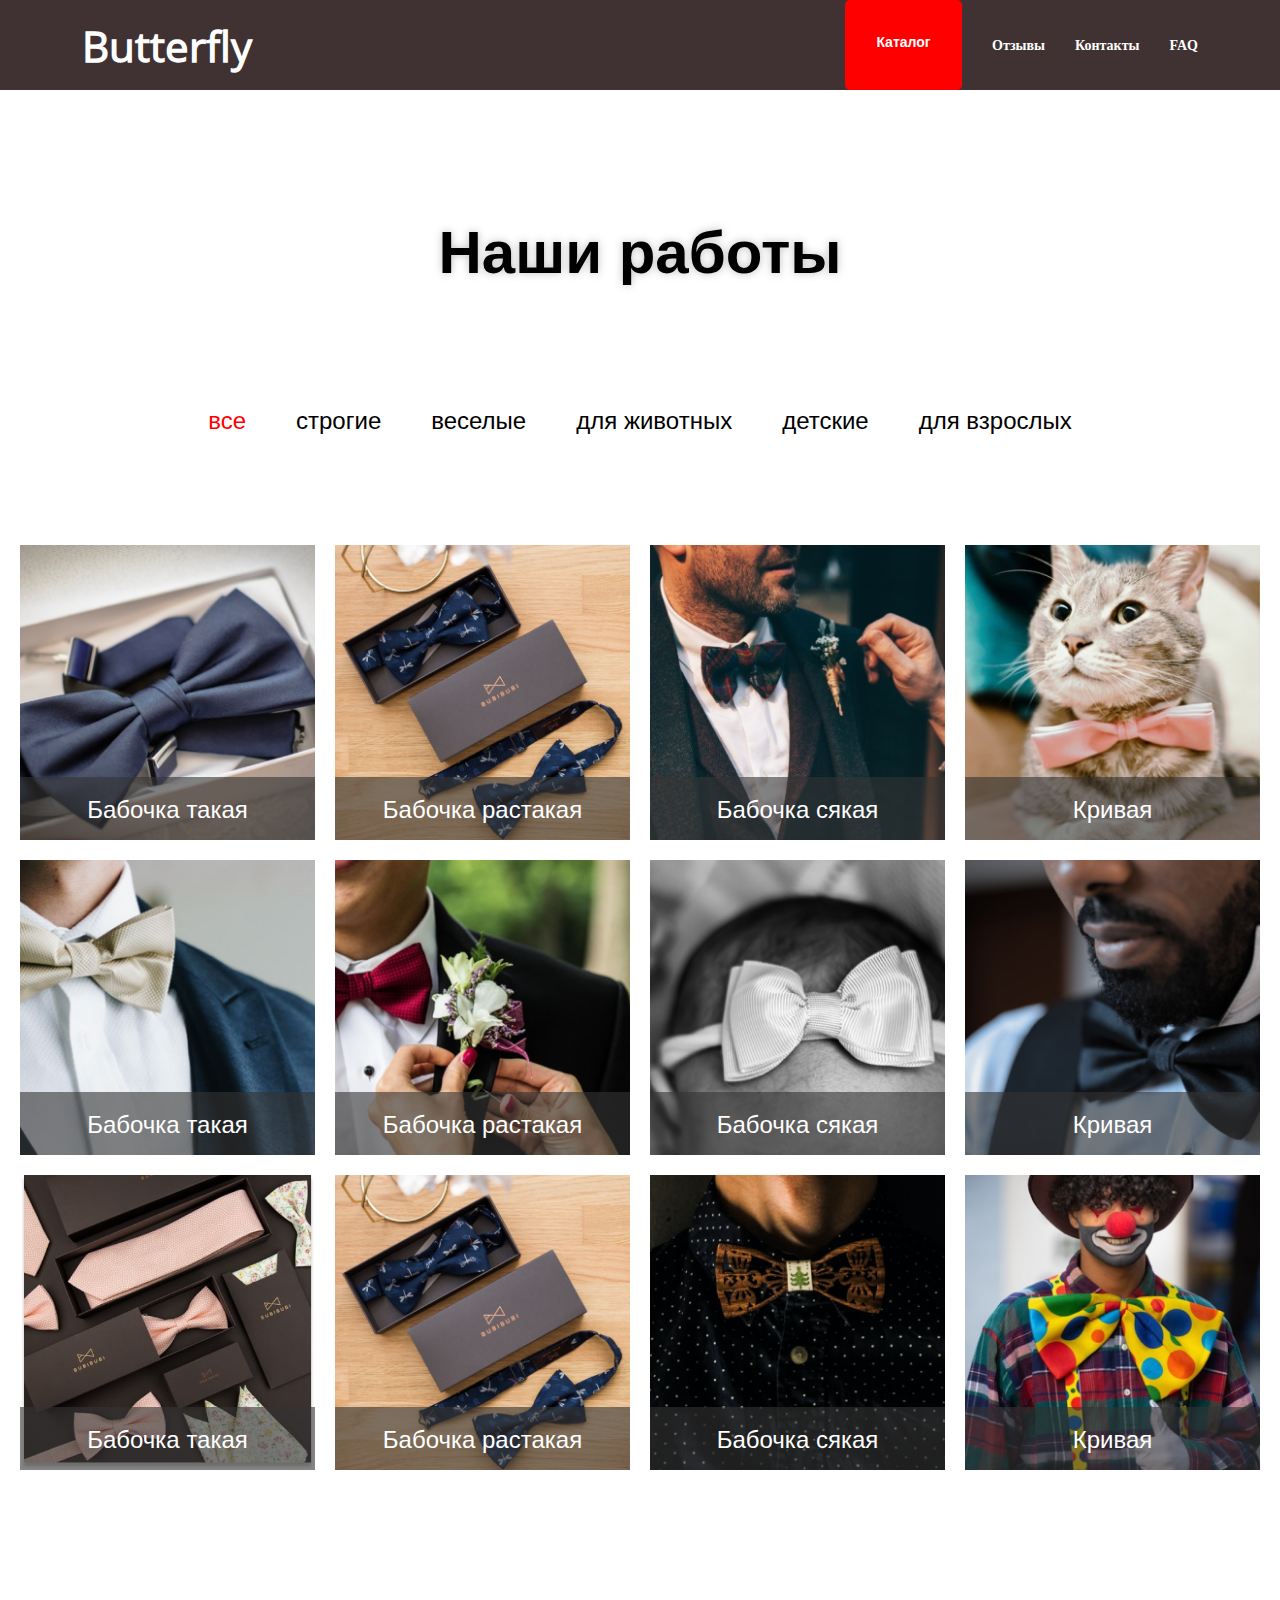
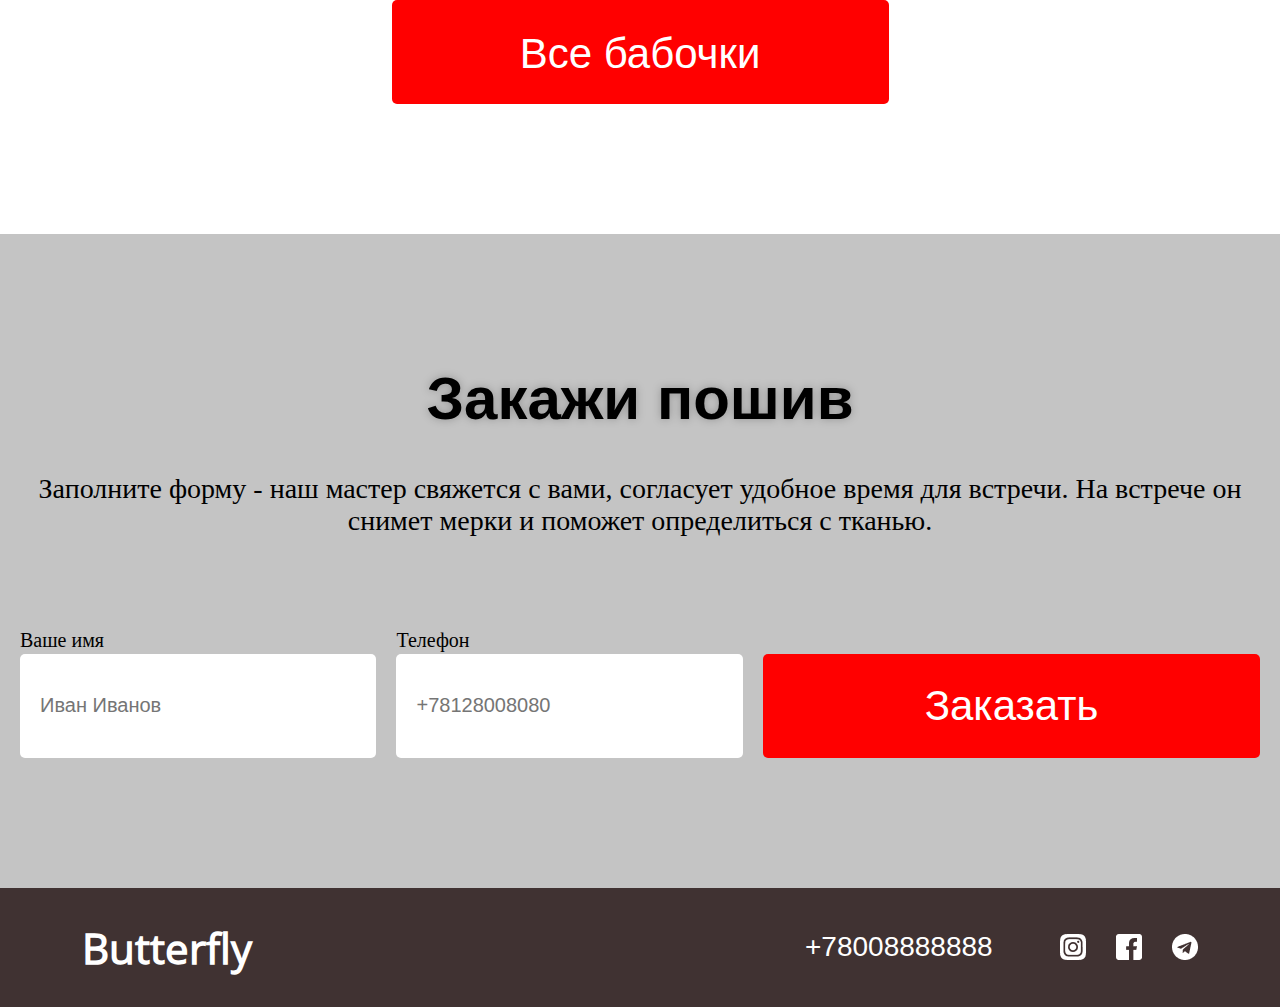
==== www/catalog.html @ 83e40de8 "сверстала страницу контакты" ====
<!doctype html>
<html lang="ru">
<head>
    <meta charset="UTF-8">
    <meta name="viewport" content="width=device-width, initial-scale=1.0">
    <title>Butterfly shop</title>
   
    <link rel="stylesheet" href="style/normalize.css">
    <link rel="stylesheet" href="style/style.css">
</head>
<body>
    <header class="header">
        <div class="header-wrap">
            <a href="index.html" class="header-logo">Butterfly</a>
            <nav class="main-menu">
                <ul>
                    <li><a href="catalog.html" class="btn">Каталог</a></li>
                    <li><a href="rewies.html">Отзывы</a></li>
                    <li><a href="contacts.html">Контакты</a></li>
                    <li><a href="FAQ.html">FAQ</a></li>
                </ul>
            </nav>
        </div>
    </header>

    <main>
        <section class="services">
            <div class="services-inner">
                <h2>Наши работы</h2>
                <div class="services-works">
                    <p class="ttl-all">все</p>
                    <p class="ttl-strong">строгие</p>
                    <p class="ttl-mery">веселые</p>
                    <p class="ttl-animal">для животных</p>
                    <p class="ttl-child">детские</p>
                    <p class="ttl-adult">для взрослых</p>
                </div>
                <div class="image">
                    <figure class="services-figure">
                        <div class="figure-img">
                            <img src="images/серая бабочка в коробочке.png" alt="Серая бабочка в коробочке">
                            <figurecaption  class="caption">Бабочка такая</figurecaption>
                        </div>
                    </figure>
                    <figure class="services-figure">
                        <div class="figure-img">
                            <img src="images/бабочки в упаковке.png" alt="Бабочки в упаковке">
                            <figurecaption  class="caption">Бабочка растакая</figurecaption>
                        </div>
                    </figure>
                    <figure class="services-figure">
                        <div class="figure-img">
                            <img src="images/мужик в бабочке.png" alt="Мужик в бабочке">
                            <figurecaption  class="caption">Бабочка сякая
                            </figurecaption>
                        </div>
                    </figure>
                    <figure class="services-figure">
                        <div class="figure-img">
                            <img src="images/котик в бабочке.png" alt="Котик в розовой бабочке">
                        <figurecaption  class="caption">Кривая
                            </figurecaption>
                        </div>
                    </figure> 
                    <figure class="services-figure">
                        <div class="figure-img">
                            <img src="images/мужик в сером костюме с бабочкой.png" alt="Мужик в сером костюме с бабочкой">
                            <figurecaption  class="caption">Бабочка такая
                            </figurecaption>
                        </div>
                    </figure>
                    <figure class="services-figure">
                        <div class="figure-img">
                            <img src="images/мужик с бутоньеркой и в бабочке.png" alt="Мужик с бутоньеркой и в бабочке"> 
                            <figurecaption  class="caption">Бабочка растакая
                            </figurecaption> 
                        </div>
                    </figure>
                    <figure class="services-figure">
                        <div class="figure-img">
                            <img src="images/бабочка на голове ребенка.png" alt="Бабочка на голове ребенка"> 
                            <figurecaption  class="caption">
                            Бабочка сякая
                            </figurecaption>
                        </div>
                    </figure>
                    <figure class="services-figure">
                        <div class="figure-img">
                            <img src="images/мужик в белой рубашке с бабочкой.png" alt="Mужик в белой рубашке с бабочкой">
                            <figurecaption  class="caption">
                           Кривая 
                            </figurecaption>  
                        </div>
                    </figure>
                    <figure class="services-figure">
                        <div class="figure-img">
                            <img src="images/много бабочек в упаковках.png" alt="Бабочки в упаковках">
                            <figurecaption  class="caption">
                            Бабочка такая 
                            </figurecaption>
                        </div>
                    </figure>
                    <figure class="services-figure">
                        <div class="figure-img">
                            <img src="images/бабочки в упаковке.png" alt="Бабочки в упаковке">
                            <figurecaption  class="caption">
                           Бабочка растакая  
                            </figurecaption> 
                        </div>
                    </figure>
                    <figure class="services-figure">
                        <div class="figure-img">
                            <img src="images/мужик в черной рубашке с бабочкой.png" alt="Мужик в черной рубашке с бабочкой">
                            <figurecaption  class="caption">
                            Бабочка сякая
                            </figurecaption> 
                        </div>
                    </figure>
                    <figure class="services-figure">
                        <div class="figure-img">
                            <img src="images/клоун в цветной бабочке.png" alt="Клоун в цветной бабочке">
                            <figurecaption  class="caption">
                            Кривая
                            </figurecaption>
                        </div>
                    </figure>
                </div> 
            </div>
            <div class="btn">Все бабочки
        </section>
        <section class="order">
            <div class="order-inner">
                <h2>Закажи пошив</h2>
                <p>Заполните форму - наш мастер свяжется с вами, согласует удобное время для встречи. На встрече он снимет мерки и поможет определиться с тканью.</p>               
                <form action="#" class="form">
                    <div class="form-field">
                        <label for="name" class="form-label">Ваше имя</label>
                        <input name="name" id="name" type="text" placeholder="Иван Иванов"
                        class="form-input">
                    </div>
                    <div class="form-field">
                        <label for="phone" class="form-label">Телефон</label>
                        <input name="phone" id="phone" type="text" placeholder="+78128008080" class="form-input">
                    </div>
                    <div class="form-field">
                        <button type="submit" class="btn">Заказать</button>
                    </div>
                </div>
            </form>
        </section>
    </main>
    <footer class="footer">
        <a href="index.html" class="header-logo">Butterfly</a>
        <div class="phone">+78008888888</div>
            <ul class="social">
                <li class="social-item"><a href="#"><img src="images/uil_instagram-alt.png" alt="Инста"></a>
                </li>
                <li class="social-item">
                    <a href="#"><img src="images/Vector.png" alt="Фэйсбук"></a>
                </li>
                <li class="social-item">
                    <a href="#" ><img src="images/telegr.png" alt="Телеграмм"></a>
                </li>
            </ul>
        </footer>
    <script src="scripts/script.js"></script>
</body>
</html>
---- www/style/style.css ----
@font-face {
  font-family: "OpenSans";
  src: local(""), url(../fonts/OpenSans-Regular.ttf);
  font-style: normal;
  font-weight: 400;
}
@font-face {
  font-family: "OpenSans";
  src: local("") url(../fonts/OpenSans-SemiBold.ttf);
  font-style: normal;
  font-weight: 600;
}
* {
  margin: 0;
  padding: 0;
  box-sizing: border-box;
}

body {
  padding-top: 88px;
}

img {
  width: 100%;
  display: block;
}

.promo {
  display: flex;
  margin: auto;
}

.promo-visual {
  background-image: url(../images/promo.png);
  background-repeat: no-repeat;
  background-size: cover;
  width: 100%;
  margin: 0 auto;
  display: flex;
  flex-direction: column;
}

.promo-ttl {
  text-align: center;
  width: 1276px;
  font-family: "OpenSans-SemiBold", sans-serif;
  font-size: 72px;
  line-height: 98px;
  margin-top: 200px;
  color: white;
}

.promo .btn {
  align-self: center;
  margin-top: 120px;
  margin-bottom: 214px;
  padding-top: 30px;
}

.header {
  position: fixed;
  left: 0;
  top: 0;
  z-index: 1000;
  width: 100%;
  background-color: #403232;
}

.header-wrap {
  display: flex;
  align-items: center;
  padding-left: 82px;
  padding-right: 82px;
}

.header-logo {
  margin-right: auto;
  font-family: "OpenSans";
  font-weight: 600;
  color: white;
  font-weight: 600;
  font-size: 42px;
  line-height: 49px;
  text-decoration: none;
}

ul {
  display: flex;
  align-items: center;
  list-style: none;
}
ul li {
  margin-left: 30px;
}
ul a {
  color: white;
  font-size: 14px;
  font-weight: 700;
  text-decoration: none;
}
ul a:hover {
  color: red;
}

.main-menu .btn {
  width: 117px;
  height: 90px;
  font-size: 14px;
  padding-top: 30px;
  line-height: 24px;
}

.btn {
  display: inline-block;
  width: 497px;
  height: 104px;
  color: #fff;
  font-family: "OpenSans-Regular", sans-serif;
  font-size: 42px;
  text-align: center;
  text-decoration: none;
  background-color: red;
  border: none;
  border-radius: 5px;
}

.services {
  display: flex;
  flex-direction: column;
  align-items: center;
}

.services-inner {
  max-width: 1298px;
  padding: 0 10px;
  margin: 0 auto;
}

h2 {
  font-family: "OpenSans-Regular", sans-serif;
  font-size: 60px;
  text-align: center;
  padding-top: 130px;
  filter: drop-shadow(0 0 4px rgba(0, 0, 0, 0.25));
}

.services-works {
  display: flex;
  justify-content: center;
  align-items: center;
  margin: 80px 0 40px;
}

.services-works p {
  display: block;
  font-family: "OpenSans-Regular", sans-serif;
  font-size: 24px;
  padding: 0 25px;
}

.services-works p:nth-child(1) {
  color: red;
}

.image {
  margin-top: 100px;
  margin-bottom: 120px;
  display: flex;
  flex-wrap: wrap;
}

.services-figure {
  display: flex;
  flex-basis: 25%;
  flex-shrink: 0;
  padding: 10px;
}

.figure-img {
  position: relative;
}

.caption {
  position: absolute;
  left: 0;
  bottom: 0;
  width: 100%;
  height: 63px;
  font-family: "OpenSans-Regular", sans-serif;
  font-size: 24px;
  padding-top: 19px;
  text-align: center;
  background-color: rgba(51, 51, 51, 0.6);
  color: white;
}

.services .btn {
  margin-bottom: 130px;
  padding-top: 30px;
}

.order {
  background-color: #c4c4c4;
}

.order-inner {
  max-width: 1298px;
  padding: 0 10px;
  margin: 0 auto;
}

.order-wrap {
  display: flex;
  flex-direction: column;
  margin: 0 72px;
  font-family: "OpenSans-Regular", sans-serif;
}

p {
  font-size: 28px;
  margin-top: 40px;
  text-align: center;
}

.footer {
  display: flex;
  justify-content: space-between;
  height: 119px;
  background-color: #403232;
  color: white;
  align-items: center;
  padding-left: 82px;
  padding-right: 82px;
}

.footer .phone {
  display: block;
  width: 225px;
  font-family: "OpenSans-Regular", sans-serif;
  font-size: 28px;
  color: white;
}

.form {
  display: flex;
  width: 100%;
  justify-content: space-between;
  padding: 90px 0 130px;
  font-size: 20px;
}

.form-field {
  padding: 0 10px;
}

.form .btn {
  display: block;
  margin-top: 27px;
}

.form-label {
  width: 400px;
  line-height: 27px;
}

.form-input {
  width: 100%;
  height: 104px;
  padding: 20px;
  font-family: "OpenSans-Regular", sans-serif;
  border-radius: 5px;
  background-color: white;
  border: none;
}

.rewies-inner {
  max-width: 1298px;
  padding: 0 10px;
  margin: 0 auto;
}

h2 {
  font-family: "OpenSans-Regular", sans-serif;
  font-size: 60px;
  text-align: center;
  padding-top: 130px;
  filter: drop-shadow(0 0 4px rgba(0, 0, 0, 0.25));
}

.rewies-wrap {
  display: flex;
  align-items: center;
  margin: 0 auto;
}

.rewies-item {
  display: flex;
  width: 77%;
  margin: 77px 128px 130px;
}

.rewies-item-vision {
  flex-basis: 40%;
  flex-shrink: 0;
  padding-right: 20px 0;
}

.rewies-item-text {
  flex-basis: 60%;
  flex-shrink: 0;
  font-family: "OpenSans-Regular", sans-serif;
  font-size: 24px;
  line-height: 33px;
}

.rewies-item-text-ttl {
  font-family: "OpenSans-Regular", sans-serif;
  font-size: 48px;
  line-height: 62px;
  padding-top: 40px;
  text-align: left;
}

.rewies-item-text p {
  text-align: left;
}

.rewies-wrap .arrow {
  max-width: 60px;
  max-height: 60px;
}

.contacts-inner {
  max-width: 1298px;
  padding: 0 10px;
  margin: 0 auto;
}

h2 {
  font-family: "OpenSans-Regular", sans-serif;
  font-size: 60px;
  text-align: center;
  padding-top: 130px;
  filter: drop-shadow(0 0 4px rgba(0, 0, 0, 0.25));
}

.contacts-wrap {
  display: flex;
  flex-direction: column;
  padding-top: 80px;
  padding-bottom: 40px;
}

.cities {
  display: flex;
  justify-content: center;
  font-family: "OpenSans-Regular", sans-serif;
  font-size: 22px;
  line-height: 24px;
  margin: 0 303px;
}

.cities p {
  display: inline-block;
  padding-left: 50px;
}

.cities :first-child {
  padding-left: 0;
  color: red;
}

.contacts-wrap ul {
  flex-direction: column;
  font-family: "OpenSans-Regular", sans-serif;
  font-size: 24px;
  line-height: 33px;
  padding-top: 40px;
}

.contacts-wrap li {
  display: block;
  margin-right: auto;
}
/*# sourceMappingURL=[data-uri] */
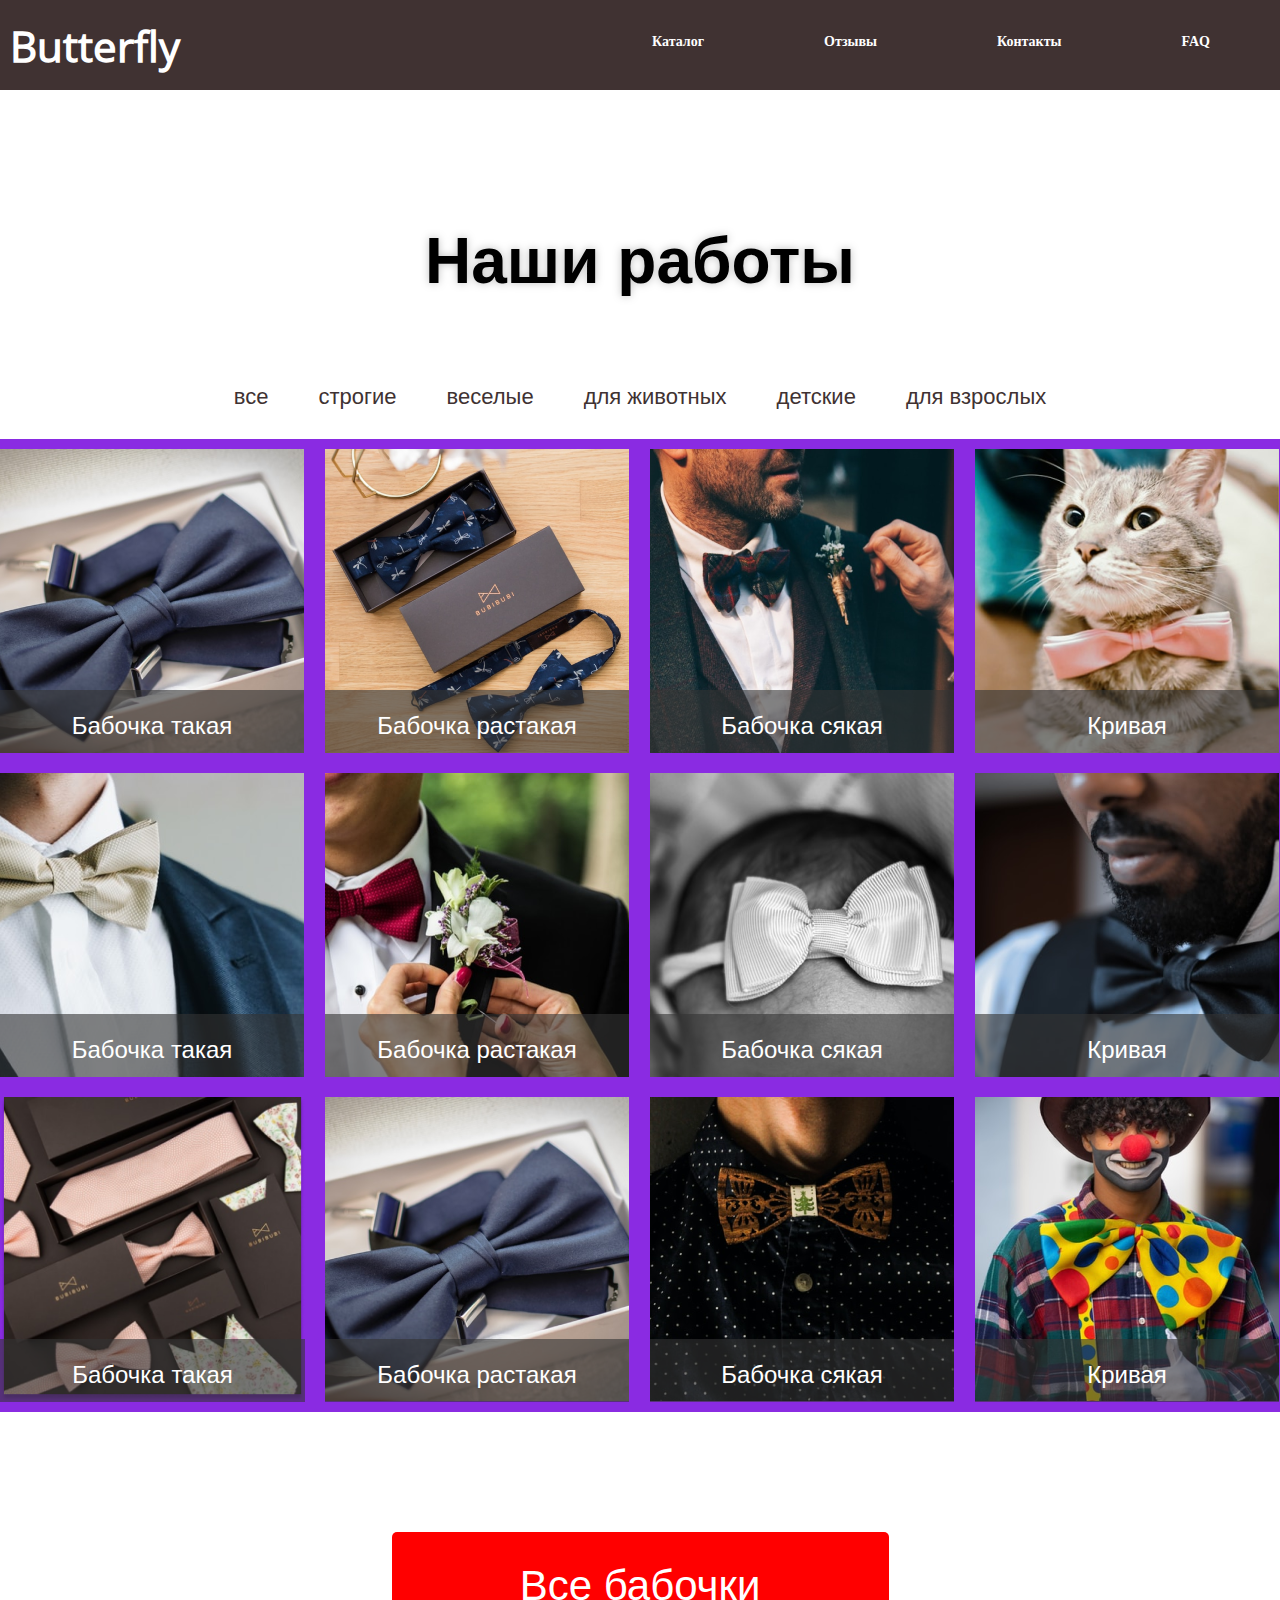
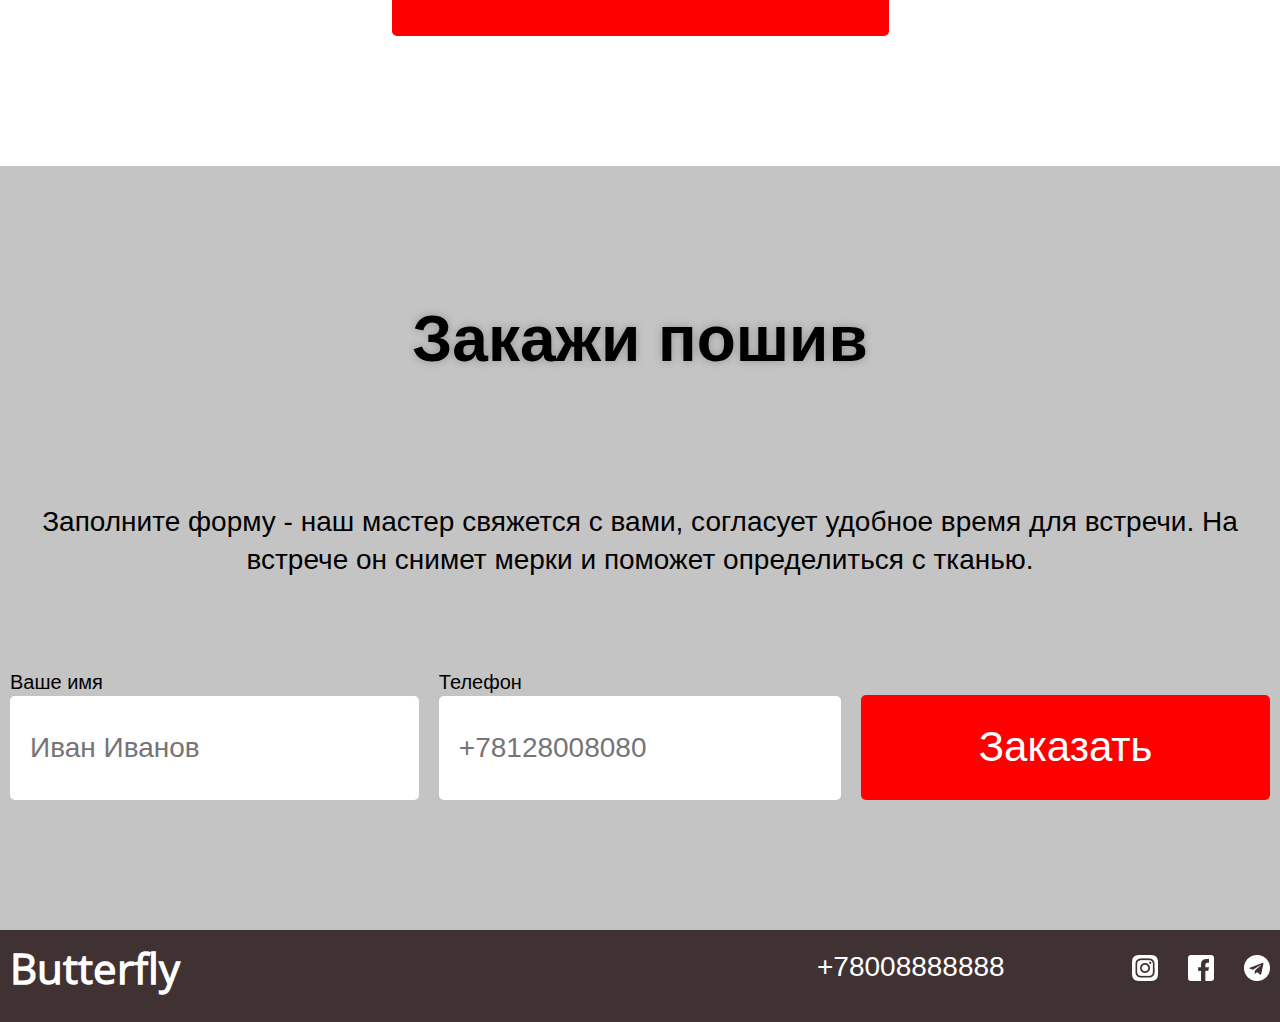
==== commit 8ad082ec: "верстка проекта закончена,осталось выпадающее меню" ====
--- a/www/catalog.html
+++ b/www/catalog.html
@@ -9,31 +9,36 @@
     <link rel="stylesheet" href="style/style.css">
 </head>
 <body>
-    <header class="header">
-        <div class="header-wrap">
-            <a href="index.html" class="header-logo">Butterfly</a>
-            <nav class="main-menu">
-                <ul>
-                    <li><a href="catalog.html" class="btn">Каталог</a></li>
-                    <li><a href="rewies.html">Отзывы</a></li>
-                    <li><a href="contacts.html">Контакты</a></li>
-                    <li><a href="FAQ.html">FAQ</a></li>
-                </ul>
-            </nav>
+    <header  class="header">
+        <div class="header-inner">
+            <div class="header-wrap">
+                <a href="index.html" class="header-logo">Butterfly</a>
+                <nav class="main-menu">
+                    <ul>
+                        <li><a href="catalog.html">Каталог</a></li>
+                        <li><a href="rewies.html">Отзывы</a></li>
+                        <li><a href="contacts.html">Контакты</a></li>
+                        <li><a href="FAQ.html">FAQ</a></li>
+                    </ul>
+                </nav>
+                <button class="burger">
+                    <img src="images/cil_hamburger-menu.png" alt="Меню">
+                </button>
+            </div>
         </div>
     </header>
-
+ 
     <main>
         <section class="services">
             <div class="services-inner">
                 <h2>Наши работы</h2>
                 <div class="services-works">
-                    <p class="ttl-all">все</p>
-                    <p class="ttl-strong">строгие</p>
-                    <p class="ttl-mery">веселые</p>
-                    <p class="ttl-animal">для животных</p>
-                    <p class="ttl-child">детские</p>
-                    <p class="ttl-adult">для взрослых</p>
+                    <a href="#">все</a>
+                    <a href="#"> строгие</a>
+                    <a href="#">веселые</a>
+                    <a href="#">для животных</a>
+                    <a href="#"> детские</a>
+                    <a href="#">для взрослых</a>
                 </div>
                 <div class="image">
                     <figure class="services-figure">
@@ -94,7 +99,7 @@
                     </figure>
                     <figure class="services-figure">
                         <div class="figure-img">
-                            <img src="images/много бабочек в упаковках.png" alt="Бабочки в упаковках">
+                            <img src="images/бабочки в упаковках.png" alt="Бабочки в упаковках">
                             <figurecaption  class="caption">
                             Бабочка такая 
                             </figurecaption>
@@ -102,7 +107,7 @@
                     </figure>
                     <figure class="services-figure">
                         <div class="figure-img">
-                            <img src="images/бабочки в упаковке.png" alt="Бабочки в упаковке">
+                           <img src="images/серая бабочка в коробочке.png" alt="Бабочки в упаковках">
                             <figurecaption  class="caption">
                            Бабочка растакая  
                             </figurecaption> 
@@ -130,39 +135,48 @@
         </section>
         <section class="order">
             <div class="order-inner">
-                <h2>Закажи пошив</h2>
-                <p>Заполните форму - наш мастер свяжется с вами, согласует удобное время для встречи. На встрече он снимет мерки и поможет определиться с тканью.</p>               
-                <form action="#" class="form">
-                    <div class="form-field">
-                        <label for="name" class="form-label">Ваше имя</label>
-                        <input name="name" id="name" type="text" placeholder="Иван Иванов"
-                        class="form-input">
-                    </div>
-                    <div class="form-field">
-                        <label for="phone" class="form-label">Телефон</label>
-                        <input name="phone" id="phone" type="text" placeholder="+78128008080" class="form-input">
-                    </div>
-                    <div class="form-field">
-                        <button type="submit" class="btn">Заказать</button>
-                    </div>
+                <div class="order-wrap">
+                    <h2>Закажи пошив</h2>
+                    <p>Заполните форму - наш мастер свяжется с вами, согласует удобное время для встречи. На встрече он снимет мерки и поможет определиться с тканью.</p>               
+                    <form action="#" class="form">
+                        <div class="form-field">
+                            <label for="name" class="form-label">Ваше имя</label>
+                            <input name="name" id="name" type="text" placeholder="Иван Иванов"
+                            class="form-input">
+                        </div>
+                        <div class="form-field">
+                            <label for="phone" class="form-label">Телефон</label>
+                            <input name="phone" id="phone" type="text" placeholder="+78128008080" class="form-input">
+                        </div>
+                        <button type="" class="form-btn ">Заказать</button>
+                    </form>
                 </div>
-            </form>
+            
+            </div>
         </section>
     </main>
+
     <footer class="footer">
-        <a href="index.html" class="header-logo">Butterfly</a>
-        <div class="phone">+78008888888</div>
-            <ul class="social">
-                <li class="social-item"><a href="#"><img src="images/uil_instagram-alt.png" alt="Инста"></a>
-                </li>
-                <li class="social-item">
-                    <a href="#"><img src="images/Vector.png" alt="Фэйсбук"></a>
-                </li>
-                <li class="social-item">
-                    <a href="#" ><img src="images/telegr.png" alt="Телеграмм"></a>
-                </li>
-            </ul>
-        </footer>
+        <div class="footer-inner">
+            <div class="footer-wrap">
+                <a href="index.html" class="footer-logo">Butterfly</a>
+                <div class="phone">+78008888888</div>
+                <ul class="social">
+                    <li class="social-item">
+                        <a href="#"><img src="images/uil_instagram-alt.png" alt="Инста"></a>
+                    </li>
+                    <li class="social-item">
+                        <a href="#"><img src="images/Vector.png" alt="Фэйсбук"></a>
+                    </li>
+                    <li class="social-item">
+                        <a href="#" ><img src="images/telegr.png" alt="Телеграмм"></a>
+                    </li>
+                </ul>
+            </div>
+        </div>
+    </footer>   
     <script src="scripts/script.js"></script>
+    <script src="js/jQuery.js"></script>
+    
 </body>
 </html>
--- a/www/style/style.css
+++ b/www/style/style.css
@@ -19,6 +19,11 @@
 body {
   padding-top: 88px;
 }
+@media (max-width: 767px) {
+  body {
+    padding-top: 68px;
+  }
+}
 
 img {
   width: 100%;
@@ -34,27 +39,62 @@
   background-image: url(../images/promo.png);
   background-repeat: no-repeat;
   background-size: cover;
+  background-position: center center;
   width: 100%;
   margin: 0 auto;
+  padding-top: 200px;
+  padding-bottom: 214px;
   display: flex;
   flex-direction: column;
+}
+@media (max-width: 1279px) {
+  .promo-visual {
+    padding-top: 180px;
+    padding-bottom: 190px;
+  }
+}
+@media (max-width: 767px) {
+  .promo-visual {
+    padding-top: 110px;
+    padding-bottom: 100px;
+    margin-top: 0;
+  }
 }
 
 .promo-ttl {
   text-align: center;
+  margin: 0 auto;
   width: 1276px;
   font-family: "OpenSans-SemiBold", sans-serif;
   font-size: 72px;
   line-height: 98px;
-  margin-top: 200px;
   color: white;
+  margin-bottom: 100px;
+}
+@media (max-width: 1279px) {
+  .promo-ttl {
+    width: 747px;
+    font-size: 54px;
+    line-height: 74px;
+  }
+}
+@media (max-width: 767px) {
+  .promo-ttl {
+    width: 300px;
+    font-size: 32px;
+    line-height: 44px;
+    margin-bottom: 80px;
+  }
 }
 
 .promo .btn {
   align-self: center;
-  margin-top: 120px;
-  margin-bottom: 214px;
   padding-top: 30px;
+}
+@media (max-width: 767px) {
+  .promo .btn {
+    padding-top: 15px;
+  }
 }
 
 .header {
@@ -66,11 +106,25 @@
   background-color: #403232;
 }
 
+.header-inner {
+  max-width: 1298px;
+  padding: 0 10px;
+  margin: 0 auto;
+}
+
 .header-wrap {
   display: flex;
   align-items: center;
-  padding-left: 82px;
-  padding-right: 82px;
+}
+@media (max-width: 1279px) {
+  .header-wrap {
+    padding: 0 10px;
+  }
+}
+@media (max-width: 767px) {
+  .header-wrap {
+    padding: 0 16px;
+  }
 }
 
 .header-logo {
@@ -83,31 +137,77 @@
   line-height: 49px;
   text-decoration: none;
 }
-
-ul {
-  display: flex;
-  align-items: center;
+@media (max-width: 1279px) {
+  .header-logo {
+    font-size: 36px;
+    line-height: 49px;
+  }
+}
+@media (max-width: 767px) {
+  .header-logo {
+    width: 120px;
+    font-size: 28px;
+    line-height: 39px;
+  }
+}
+
+.burger {
+  display: none;
+  width: 30px;
+  height: 30px;
+  background-color: #403232;
+}
+@media (max-width: 767px) {
+  .burger {
+    display: block;
+    margin-right: 10px;
+  }
+}
+
+@media (max-width: 767px) {
+  .main-menu {
+    display: none;
+    position: absolute;
+    top: 100%;
+    left: 0;
+    width: 100%;
+    padding: 20px 0;
+    background-color: #403232;
+    border-top: 1px solid white;
+  }
+}
+.main-menu ul {
+  display: flex;
+  height: 90px;
   list-style: none;
 }
-ul li {
-  margin-left: 30px;
-}
-ul a {
+@media (max-width: 767px) {
+  .main-menu ul {
+    display: block;
+  }
+}
+.main-menu ul li {
+  margin: 0;
+  padding: 30px;
+}
+@media (max-width: 767px) {
+  .main-menu ul li {
+    margin-left: 0;
+    margin-top: 20px;
+    margin-bottom: 20px;
+    text-align: center;
+  }
+}
+.main-menu ul a {
   color: white;
   font-size: 14px;
+  line-height: 24px;
   font-weight: 700;
+  padding: 30px;
   text-decoration: none;
 }
-ul a:hover {
-  color: red;
-}
-
-.main-menu .btn {
-  width: 117px;
-  height: 90px;
-  font-size: 14px;
-  padding-top: 30px;
-  line-height: 24px;
+.main-menu ul a:hover {
+  background-color: red;
 }
 
 .btn {
@@ -123,11 +223,30 @@
   border: none;
   border-radius: 5px;
 }
+@media (max-width: 767px) {
+  .btn {
+    width: 278px;
+    height: 73px;
+    font-size: 24px;
+    line-height: 33px;
+  }
+}
 
 .services {
   display: flex;
   flex-direction: column;
   align-items: center;
+  padding: 130px 0;
+}
+@media (max-width: 1279px) {
+  .services {
+    padding: 120px 0;
+  }
+}
+@media (max-width: 767px) {
+  .services {
+    padding: 90px 0;
+  }
 }
 
 .services-inner {
@@ -138,35 +257,82 @@
 
 h2 {
   font-family: "OpenSans-Regular", sans-serif;
-  font-size: 60px;
+  font-size: 64px;
+  line-height: 87px;
   text-align: center;
-  padding-top: 130px;
   filter: drop-shadow(0 0 4px rgba(0, 0, 0, 0.25));
+  margin-bottom: 80px;
+}
+@media (max-width: 1279px) {
+  h2 {
+    font-size: 60px;
+    line-height: 82px;
+  }
+}
+@media (max-width: 767px) {
+  h2 {
+    font-size: 36px;
+    line-height: 49px;
+  }
+}
+@media (max-width: 1279px) {
+  h2 {
+    margin-bottom: 70px;
+  }
+}
+@media (max-width: 767px) {
+  h2 {
+    margin-bottom: 50px;
+  }
 }
 
 .services-works {
   display: flex;
+  padding-bottom: 30px;
   justify-content: center;
-  align-items: center;
-  margin: 80px 0 40px;
-}
-
-.services-works p {
+}
+@media (max-width: 767px) {
+  .services-works {
+    flex-wrap: wrap;
+    padding-bottom: 20px;
+  }
+}
+
+.services-works a {
   display: block;
   font-family: "OpenSans-Regular", sans-serif;
-  font-size: 24px;
+  font-size: 22px;
+  line-height: 24px;
   padding: 0 25px;
-}
-
-.services-works p:nth-child(1) {
+  text-decoration: none;
+  color: #403232;
+}
+.services-works a:hover {
   color: red;
 }
+@media (max-width: 767px) {
+  .services-works a {
+    padding-top: 10px;
+  }
+}
 
 .image {
-  margin-top: 100px;
   margin-bottom: 120px;
+  margin-right: -20px;
+  margin-left: -20px;
   display: flex;
   flex-wrap: wrap;
+  background-color: blueviolet;
+}
+@media (max-width: 1279px) {
+  .image {
+    margin-bottom: 80px;
+  }
+}
+@media (max-width: 767px) {
+  .image {
+    margin-bottom: 60px;
+  }
 }
 
 .services-figure {
@@ -174,6 +340,18 @@
   flex-basis: 25%;
   flex-shrink: 0;
   padding: 10px;
+}
+@media (max-width: 1279px) {
+  .services-figure {
+    flex-wrap: wrap;
+    flex-basis: 50%;
+    justify-content: center;
+  }
+}
+@media (max-width: 767px) {
+  .services-figure {
+    flex-basis: 100%;
+  }
 }
 
 .figure-img {
@@ -188,6 +366,7 @@
   height: 63px;
   font-family: "OpenSans-Regular", sans-serif;
   font-size: 24px;
+  line-height: 33px;
   padding-top: 19px;
   text-align: center;
   background-color: rgba(51, 51, 51, 0.6);
@@ -195,11 +374,16 @@
 }
 
 .services .btn {
-  margin-bottom: 130px;
   padding-top: 30px;
 }
+@media (max-width: 767px) {
+  .services .btn {
+    padding-top: 20px;
+  }
+}
 
 .order {
+  padding: 130px 0;
   background-color: #c4c4c4;
 }
 
@@ -212,66 +396,189 @@
 .order-wrap {
   display: flex;
   flex-direction: column;
-  margin: 0 72px;
   font-family: "OpenSans-Regular", sans-serif;
 }
 
 p {
+  font-family: "OpenSans-Regular", sans-serif;
   font-size: 28px;
-  margin-top: 40px;
+  line-height: 38px;
+  margin: 40px 0 90px;
   text-align: center;
 }
+@media (max-width: 767px) {
+  p {
+    font-size: 18px;
+    line-height: 25px;
+  }
+}
 
 .footer {
-  display: flex;
-  justify-content: space-between;
-  height: 119px;
   background-color: #403232;
   color: white;
+}
+
+.footer-inner {
+  max-width: 1298px;
+  padding: 0 10px;
+  margin: 0 auto;
+}
+
+.footer-wrap {
+  padding: 13px 0 30px;
+  display: flex;
   align-items: center;
-  padding-left: 82px;
-  padding-right: 82px;
+}
+@media (max-width: 1279px) {
+  .footer-wrap {
+    padding-top: 35px;
+  }
+}
+@media (max-width: 767px) {
+  .footer-wrap {
+    padding-top: 30px;
+    display: block;
+    text-align: center;
+  }
+}
+
+.footer-logo {
+  margin-right: auto;
+  width: 180px;
+  font-family: "OpenSans";
+  font-weight: 600;
+  color: white;
+  font-weight: 600;
+  font-size: 42px;
+  line-height: 49px;
+  text-decoration: none;
+}
+@media (max-width: 1279px) {
+  .footer-logo {
+    width: 154px;
+    font-size: 36px;
+    line-height: 49px;
+  }
+}
+@media (max-width: 767px) {
+  .footer-logo {
+    font-size: 28px;
+    line-height: 39px;
+  }
 }
 
 .footer .phone {
   display: block;
+  margin-right: 60px;
   width: 225px;
   font-family: "OpenSans-Regular", sans-serif;
   font-size: 28px;
   color: white;
 }
+@media (max-width: 767px) {
+  .footer .phone {
+    margin: 30px auto 15px;
+  }
+}
+
+.footer-wrap .social {
+  display: flex;
+  justify-content: center;
+  list-style: none;
+}
+.footer-wrap .social .social-item {
+  width: 26px;
+  height: 26px;
+  margin-left: 30px;
+}
 
 .form {
   display: flex;
   width: 100%;
-  justify-content: space-between;
-  padding: 90px 0 130px;
+}
+@media (max-width: 1279px) {
+  .form {
+    flex-wrap: wrap;
+  }
+}
+
+.form-field {
+  width: 100%;
+  display: inline-block;
+  padding-left: 20px;
+}
+@media (max-width: 1279px) {
+  .form-field {
+    width: 50%;
+  }
+}
+@media (max-width: 767px) {
+  .form-field {
+    padding-left: 0;
+    width: 100%;
+  }
+}
+
+.form :nth-child(1) {
+  padding-left: 0;
+}
+
+.form-label {
+  font-family: "OpenSans-Regular", sans-serif;
   font-size: 20px;
-}
-
-.form-field {
-  padding: 0 10px;
-}
-
-.form .btn {
-  display: block;
-  margin-top: 27px;
-}
-
-.form-label {
+  line-height: 27px;
   width: 400px;
-  line-height: 27px;
 }
 
 .form-input {
+  display: flex;
   width: 100%;
   height: 104px;
   padding: 20px;
   font-family: "OpenSans-Regular", sans-serif;
+  font-size: 28px;
+  line-height: 38px;
   border-radius: 5px;
   background-color: white;
   border: none;
 }
+@media (max-width: 767px) {
+  .form-input {
+    text-align: center;
+  }
+}
+
+.form-btn {
+  width: 100%;
+  margin-top: 26px;
+  margin-left: 20px;
+  font-family: "OpenSans-Regular", sans-serif;
+  font-size: 42px;
+  background-color: red;
+  color: white;
+  border-radius: 5px;
+  border: none;
+}
+@media (max-width: 1279px) {
+  .form-btn {
+    margin-left: 0;
+    height: 104px;
+  }
+}
+
+.rewies {
+  padding: 130px 0;
+}
+@media (max-width: 1279px) {
+  .rewies {
+    padding: 120px 0;
+  }
+}
+@media (max-width: 767px) {
+  .rewies {
+    padding: 90px 0;
+  }
+}
 
 .rewies-inner {
   max-width: 1298px;
@@ -281,11 +588,23 @@
 
 h2 {
   font-family: "OpenSans-Regular", sans-serif;
-  font-size: 60px;
+  font-size: 64px;
+  line-height: 87px;
   text-align: center;
-  padding-top: 130px;
   filter: drop-shadow(0 0 4px rgba(0, 0, 0, 0.25));
 }
+@media (max-width: 1279px) {
+  h2 {
+    font-size: 60px;
+    line-height: 82px;
+  }
+}
+@media (max-width: 767px) {
+  h2 {
+    font-size: 36px;
+    line-height: 49px;
+  }
+}
 
 .rewies-wrap {
   display: flex;
@@ -296,13 +615,24 @@
 .rewies-item {
   display: flex;
   width: 77%;
-  margin: 77px 128px 130px;
+  margin: 0 auto;
+}
+@media (max-width: 767px) {
+  .rewies-item {
+    flex-wrap: wrap;
+    justify-content: center;
+  }
 }
 
 .rewies-item-vision {
   flex-basis: 40%;
   flex-shrink: 0;
-  padding-right: 20px 0;
+  padding: 20px;
+}
+@media (max-width: 767px) {
+  .rewies-item-vision {
+    flex-basis: 100%;
+  }
 }
 
 .rewies-item-text {
@@ -311,6 +641,19 @@
   font-family: "OpenSans-Regular", sans-serif;
   font-size: 24px;
   line-height: 33px;
+  background-color: aqua;
+}
+@media (max-width: 1279px) {
+  .rewies-item-text {
+    line-height: 18px;
+    padding-top: 25px;
+  }
+}
+@media (max-width: 767px) {
+  .rewies-item-text {
+    line-height: 16px;
+    padding-top: 22px;
+  }
 }
 
 .rewies-item-text-ttl {
@@ -320,14 +663,52 @@
   padding-top: 40px;
   text-align: left;
 }
+@media (max-width: 1279px) {
+  .rewies-item-text-ttl {
+    font-size: 36px;
+    line-height: 50px;
+  }
+}
+@media (max-width: 767px) {
+  .rewies-item-text-ttl {
+    font-size: 24px;
+    line-height: 33px;
+    text-align: center;
+  }
+}
 
 .rewies-item-text p {
   text-align: left;
 }
+@media (max-width: 767px) {
+  .rewies-item-text p {
+    text-align: center;
+  }
+}
 
 .rewies-wrap .arrow {
-  max-width: 60px;
-  max-height: 60px;
+  width: 60px;
+  height: 60px;
+}
+@media (max-width: 1279px) {
+  .rewies-wrap .arrow {
+    width: 44px;
+    height: 44px;
+  }
+}
+
+.contacts {
+  padding: 130px 0;
+}
+@media (max-width: 1279px) {
+  .contacts {
+    padding: 120px 0;
+  }
+}
+@media (max-width: 767px) {
+  .contacts {
+    padding: 90px 0;
+  }
 }
 
 .contacts-inner {
@@ -338,17 +719,27 @@
 
 h2 {
   font-family: "OpenSans-Regular", sans-serif;
-  font-size: 60px;
+  font-size: 64px;
+  line-height: 87px;
   text-align: center;
-  padding-top: 130px;
   filter: drop-shadow(0 0 4px rgba(0, 0, 0, 0.25));
 }
+@media (max-width: 1279px) {
+  h2 {
+    font-size: 60px;
+    line-height: 82px;
+  }
+}
+@media (max-width: 767px) {
+  h2 {
+    font-size: 36px;
+    line-height: 49px;
+  }
+}
 
 .contacts-wrap {
   display: flex;
   flex-direction: column;
-  padding-top: 80px;
-  padding-bottom: 40px;
 }
 
 .cities {
@@ -357,29 +748,189 @@
   font-family: "OpenSans-Regular", sans-serif;
   font-size: 22px;
   line-height: 24px;
-  margin: 0 303px;
-}
-
-.cities p {
+  margin-bottom: 40px;
+}
+@media (max-width: 1279px) {
+  .cities {
+    padding-top: 70px;
+  }
+}
+@media (max-width: 767px) {
+  .cities {
+    padding-top: 50px;
+    padding-bottom: 30px;
+  }
+}
+
+.cities a {
   display: inline-block;
   padding-left: 50px;
+  color: rgb(0, 0, 1);
+  text-decoration: none;
+}
+.cities a:hover {
+  color: red;
 }
 
 .cities :first-child {
   padding-left: 0;
-  color: red;
-}
-
-.contacts-wrap ul {
-  flex-direction: column;
+}
+
+.contacts-content {
+  display: flex;
+}
+@media (max-width: 767px) {
+  .contacts-content {
+    flex-wrap: wrap;
+  }
+}
+
+.contacts-content ul {
+  display: block;
+  width: 40%;
+  text-align: center;
+  padding-top: 15px;
   font-family: "OpenSans-Regular", sans-serif;
   font-size: 24px;
   line-height: 33px;
-  padding-top: 40px;
-}
-
-.contacts-wrap li {
+  list-style: none;
+}
+@media (max-width: 1279px) {
+  .contacts-content ul {
+    font-size: 18px;
+    line-height: 25px;
+  }
+}
+@media (max-width: 767px) {
+  .contacts-content ul {
+    font-size: 16px;
+    line-height: 22px;
+    width: 100%;
+    text-align: left;
+  }
+}
+
+.contacts-content .map {
   display: block;
-  margin-right: auto;
-}
-/*# sourceMappingURL=[data-uri] */
+  width: 60%;
+  filter: drop-shadow(0 0 18px rgba(212, 98, 64, 0.1));
+}
+@media (max-width: 767px) {
+  .contacts-content .map {
+    display: flex;
+    width: 100%;
+  }
+}
+
+.information-inner {
+  max-width: 1298px;
+  padding: 0 10px;
+  margin: 0 auto;
+  padding: 130px 0;
+}
+@media (max-width: 1279px) {
+  .information-inner {
+    padding: 120px 0;
+  }
+}
+@media (max-width: 767px) {
+  .information-inner {
+    padding: 90px 0;
+  }
+}
+
+.information-inner h2 {
+  font-family: "OpenSans-Regular", sans-serif;
+  font-size: 64px;
+  line-height: 87px;
+  text-align: center;
+  filter: drop-shadow(0 0 4px rgba(0, 0, 0, 0.25));
+}
+@media (max-width: 1279px) {
+  .information-inner h2 {
+    font-size: 60px;
+    line-height: 82px;
+  }
+}
+@media (max-width: 767px) {
+  .information-inner h2 {
+    font-size: 36px;
+    line-height: 49px;
+  }
+}
+
+.information-wrap {
+  margin-top: 80px;
+}
+@media (max-width: 1279px) {
+  .information-wrap {
+    margin-top: 70px;
+  }
+}
+@media (max-width: 767px) {
+  .information-wrap {
+    margin-top: 50px;
+  }
+}
+
+.information-wrap .itm1, .itm2 {
+  display: flex;
+  justify-content: space-between;
+  padding: 0 30px;
+  align-items: center;
+}
+
+.itm1 p, .itm2 p {
+  font-family: "OpenSans-Regular", sans-serif;
+  font-size: 36px;
+  line-height: 49px;
+}
+@media (max-width: 1279px) {
+  .itm1 p, .itm2 p {
+    font-size: 32px;
+    line-height: 44px;
+  }
+}
+@media (max-width: 767px) {
+  .itm1 p, .itm2 p {
+    font-size: 20px;
+    line-height: 27px;
+  }
+}
+
+.itm1 .plus, .itm2 .minus {
+  width: 40px;
+  height: 40px;
+}
+@media (max-width: 767px) {
+  .itm1 .plus, .itm2 .minus {
+    width: 30px;
+  }
+}
+
+.itm2 .minus {
+  height: 2px;
+}
+
+.text p {
+  display: block;
+  max-width: 1192px;
+  margin: 25px 30px;
+  font-family: "OpenSans-Regular", sans-serif;
+  font-size: 18px;
+  line-height: 25px;
+  text-align: left;
+}
+@media (max-width: 1279px) {
+  .text p {
+    font-size: 16px;
+    line-height: 22px;
+  }
+}
+@media (max-width: 767px) {
+  .text p {
+    font-size: 14px;
+    line-height: 19px;
+  }
+}
+/*# sourceMappingURL=[data-uri] */
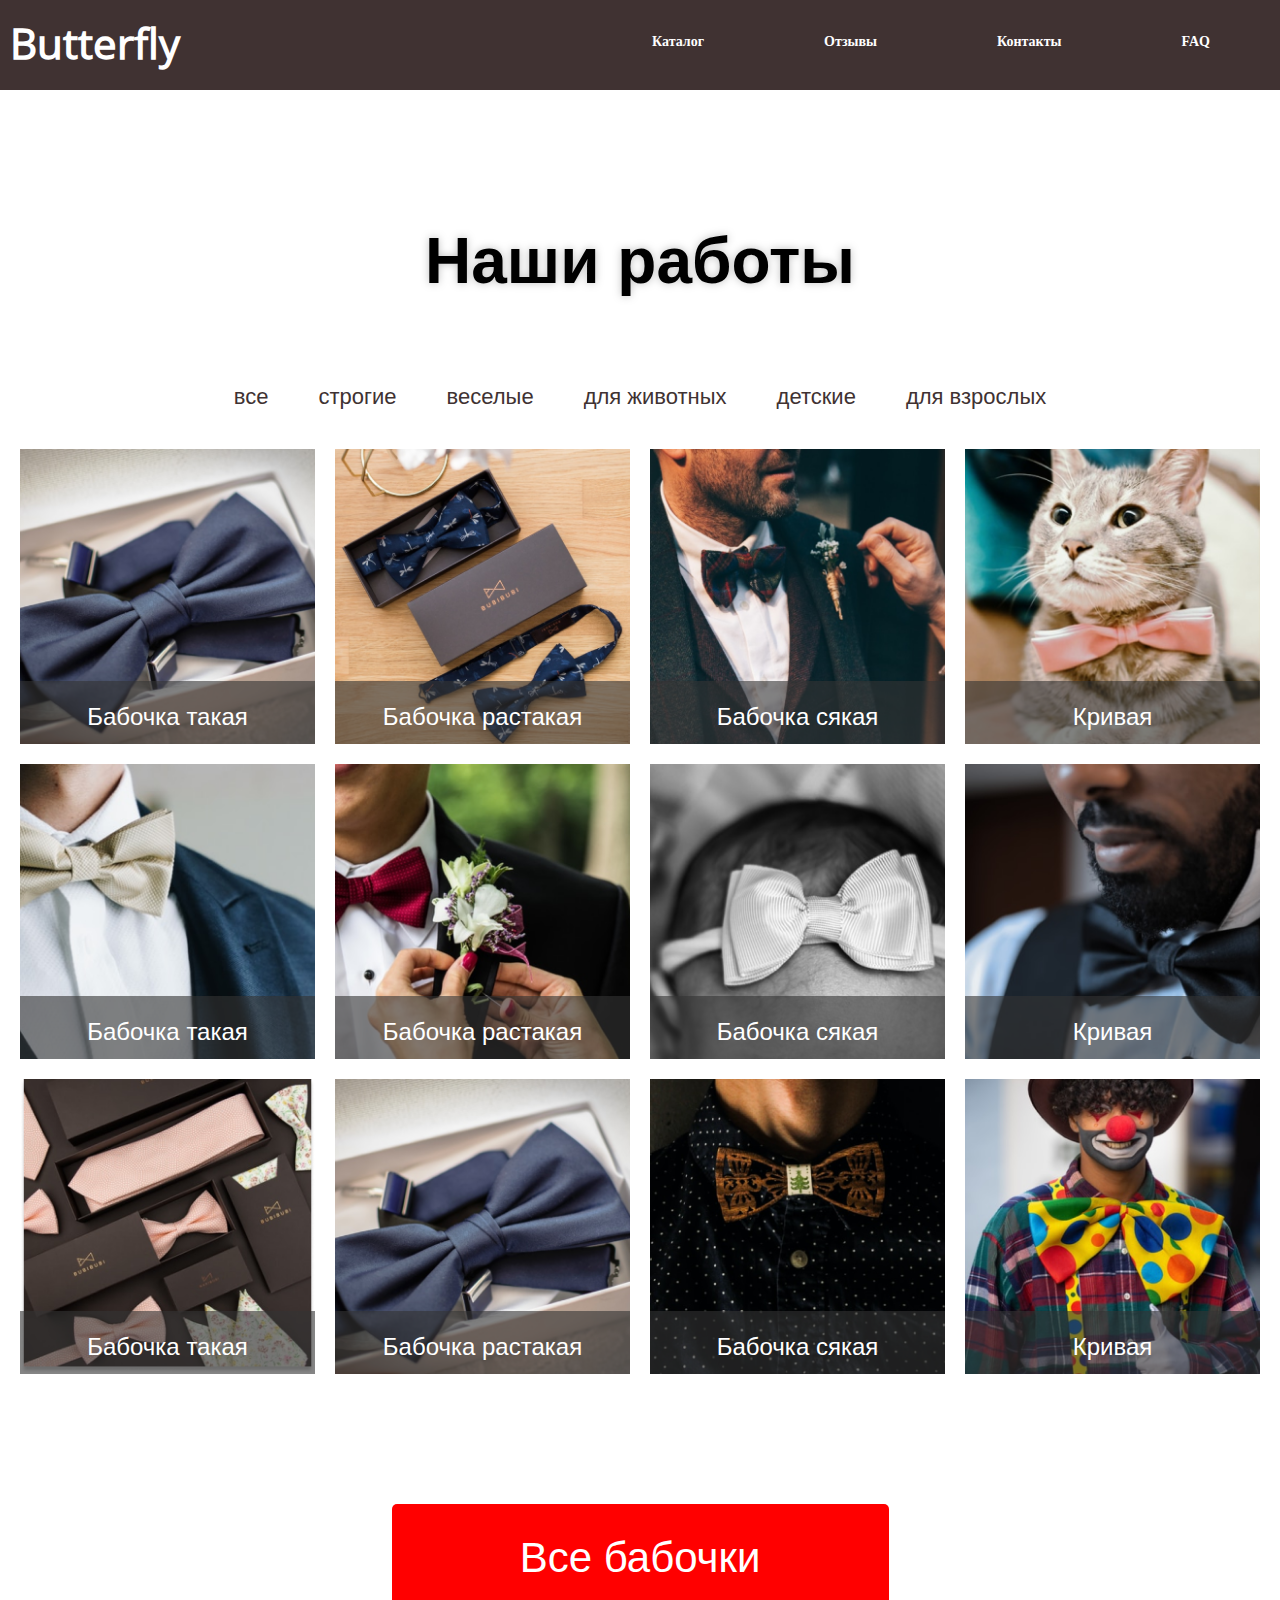
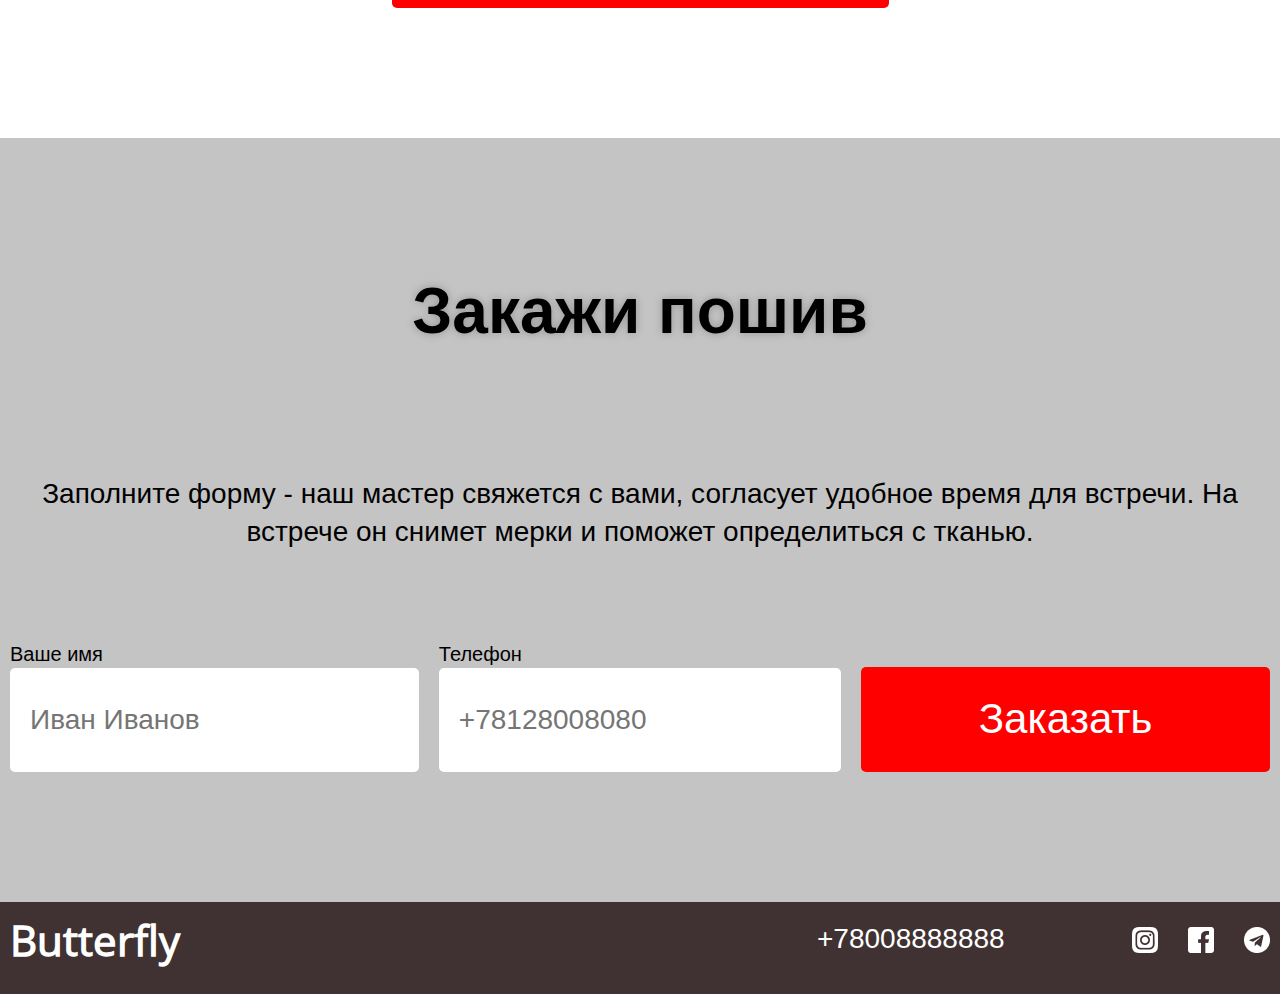
==== commit a064fd6d: "доделано выпадащее меню" ====
--- a/www/catalog.html
+++ b/www/catalog.html
@@ -43,90 +43,90 @@
                 <div class="image">
                     <figure class="services-figure">
                         <div class="figure-img">
-                            <img src="images/серая бабочка в коробочке.png" alt="Серая бабочка в коробочке">
-                            <figurecaption  class="caption">Бабочка такая</figurecaption>
+                            <a href="#"><img src="images/серая бабочка в коробочке.png" alt="Серая бабочка в коробочке">
+                            <figurecaption  class="caption">Бабочка такая</figurecaption></a>
                         </div>
                     </figure>
                     <figure class="services-figure">
                         <div class="figure-img">
-                            <img src="images/бабочки в упаковке.png" alt="Бабочки в упаковке">
-                            <figurecaption  class="caption">Бабочка растакая</figurecaption>
+                            <a href="#"><img src="images/бабочки в упаковке.png" alt="Бабочки в упаковке">
+                            <figurecaption  class="caption">Бабочка растакая</figurecaption></a>
                         </div>
                     </figure>
                     <figure class="services-figure">
                         <div class="figure-img">
-                            <img src="images/мужик в бабочке.png" alt="Мужик в бабочке">
+                            <a href="#"><img src="images/мужик в бабочке.png" alt="Мужик в бабочке">
                             <figurecaption  class="caption">Бабочка сякая
-                            </figurecaption>
+                            </figurecaption></a>
                         </div>
                     </figure>
                     <figure class="services-figure">
                         <div class="figure-img">
-                            <img src="images/котик в бабочке.png" alt="Котик в розовой бабочке">
+                            <a href="#"><img src="images/котик в бабочке.png" alt="Котик в розовой бабочке">
                         <figurecaption  class="caption">Кривая
-                            </figurecaption>
+                            </figurecaption></a>
                         </div>
                     </figure> 
                     <figure class="services-figure">
                         <div class="figure-img">
-                            <img src="images/мужик в сером костюме с бабочкой.png" alt="Мужик в сером костюме с бабочкой">
+                            <a href="#"><img src="images/мужик в сером костюме с бабочкой.png" alt="Мужик в сером костюме с бабочкой">
                             <figurecaption  class="caption">Бабочка такая
-                            </figurecaption>
+                            </figurecaption></a>
                         </div>
                     </figure>
                     <figure class="services-figure">
                         <div class="figure-img">
-                            <img src="images/мужик с бутоньеркой и в бабочке.png" alt="Мужик с бутоньеркой и в бабочке"> 
+                            <a href="#"><img src="images/мужик с бутоньеркой и в бабочке.png" alt="Мужик с бутоньеркой и в бабочке">
                             <figurecaption  class="caption">Бабочка растакая
-                            </figurecaption> 
+                            </figurecaption></a>  
                         </div>
                     </figure>
                     <figure class="services-figure">
                         <div class="figure-img">
-                            <img src="images/бабочка на голове ребенка.png" alt="Бабочка на голове ребенка"> 
+                            <a href="#"><img src="images/бабочка на голове ребенка.png" alt="Бабочка на голове ребенка">
                             <figurecaption  class="caption">
                             Бабочка сякая
-                            </figurecaption>
+                            </figurecaption></a> 
                         </div>
                     </figure>
                     <figure class="services-figure">
                         <div class="figure-img">
-                            <img src="images/мужик в белой рубашке с бабочкой.png" alt="Mужик в белой рубашке с бабочкой">
+                            <a href="#"><img src="images/мужик в белой рубашке с бабочкой.png" alt="Mужик в белой рубашке с бабочкой">
                             <figurecaption  class="caption">
                            Кривая 
-                            </figurecaption>  
+                            </figurecaption></a>  
                         </div>
                     </figure>
                     <figure class="services-figure">
                         <div class="figure-img">
-                            <img src="images/бабочки в упаковках.png" alt="Бабочки в упаковках">
+                            <a href="#"><img src="images/бабочки в упаковках.png" alt="Бабочки в упаковках">
                             <figurecaption  class="caption">
                             Бабочка такая 
-                            </figurecaption>
+                            </figurecaption></a>
                         </div>
                     </figure>
                     <figure class="services-figure">
                         <div class="figure-img">
-                           <img src="images/серая бабочка в коробочке.png" alt="Бабочки в упаковках">
+                            <a href="#"><img src="images/серая бабочка в коробочке.png" alt="Бабочки в упаковках">
                             <figurecaption  class="caption">
                            Бабочка растакая  
-                            </figurecaption> 
+                            </figurecaption></a> 
                         </div>
                     </figure>
                     <figure class="services-figure">
                         <div class="figure-img">
-                            <img src="images/мужик в черной рубашке с бабочкой.png" alt="Мужик в черной рубашке с бабочкой">
+                            <a href="#"><img src="images/мужик в черной рубашке с бабочкой.png" alt="Мужик в черной рубашке с бабочкой">
                             <figurecaption  class="caption">
                             Бабочка сякая
-                            </figurecaption> 
+                            </figurecaption></a> 
                         </div>
                     </figure>
                     <figure class="services-figure">
                         <div class="figure-img">
-                            <img src="images/клоун в цветной бабочке.png" alt="Клоун в цветной бабочке">
+                            <a href="#"><img src="images/клоун в цветной бабочке.png" alt="Клоун в цветной бабочке">
                             <figurecaption  class="caption">
                             Кривая
-                            </figurecaption>
+                            </figurecaption></a>
                         </div>
                     </figure>
                 </div> 
@@ -174,9 +174,9 @@
                 </ul>
             </div>
         </div>
-    </footer>   
+    </footer> 
+    <script src="scripts/jquery-3.6.4.min.js"></script>  
     <script src="scripts/script.js"></script>
-    <script src="js/jQuery.js"></script>
-    
+   
 </body>
 </html>
--- a/www/style/style.css
+++ b/www/style/style.css
@@ -55,9 +55,8 @@
 }
 @media (max-width: 767px) {
   .promo-visual {
-    padding-top: 110px;
+    padding-top: 100px;
     padding-bottom: 100px;
-    margin-top: 0;
   }
 }
 
@@ -103,7 +102,14 @@
   top: 0;
   z-index: 1000;
   width: 100%;
+  height: 90px;
   background-color: #403232;
+}
+@media (max-width: 767px) {
+  .header {
+    height: 70px;
+    padding: 16px 0;
+  }
 }
 
 .header-inner {
@@ -115,16 +121,6 @@
 .header-wrap {
   display: flex;
   align-items: center;
-}
-@media (max-width: 1279px) {
-  .header-wrap {
-    padding: 0 10px;
-  }
-}
-@media (max-width: 767px) {
-  .header-wrap {
-    padding: 0 16px;
-  }
 }
 
 .header-logo {
@@ -171,14 +167,18 @@
     top: 100%;
     left: 0;
     width: 100%;
-    padding: 20px 0;
+    padding: 10px 0;
     background-color: #403232;
     border-top: 1px solid white;
   }
 }
+@media (max-width: 767px) {
+  .main-menu.is-open {
+    display: block;
+  }
+}
 .main-menu ul {
   display: flex;
-  height: 90px;
   list-style: none;
 }
 @media (max-width: 767px) {
@@ -187,14 +187,11 @@
   }
 }
 .main-menu ul li {
-  margin: 0;
   padding: 30px;
 }
 @media (max-width: 767px) {
   .main-menu ul li {
-    margin-left: 0;
-    margin-top: 20px;
-    margin-bottom: 20px;
+    padding: 10px;
     text-align: center;
   }
 }
@@ -249,6 +246,11 @@
   }
 }
 
+.services-main {
+  background-color: #c4c4c4;
+  margin-bottom: 31px;
+}
+
 .services-inner {
   max-width: 1298px;
   padding: 0 10px;
@@ -318,11 +320,8 @@
 
 .image {
   margin-bottom: 120px;
-  margin-right: -20px;
-  margin-left: -20px;
   display: flex;
   flex-wrap: wrap;
-  background-color: blueviolet;
 }
 @media (max-width: 1279px) {
   .image {
@@ -343,7 +342,6 @@
 }
 @media (max-width: 1279px) {
   .services-figure {
-    flex-wrap: wrap;
     flex-basis: 50%;
     justify-content: center;
   }
@@ -641,7 +639,6 @@
   font-family: "OpenSans-Regular", sans-serif;
   font-size: 24px;
   line-height: 33px;
-  background-color: aqua;
 }
 @media (max-width: 1279px) {
   .rewies-item-text {
@@ -933,4 +930,4 @@
     line-height: 19px;
   }
 }
-/*# sourceMappingURL=[data-uri] */
+/*# sourceMappingURL=[data-uri] */
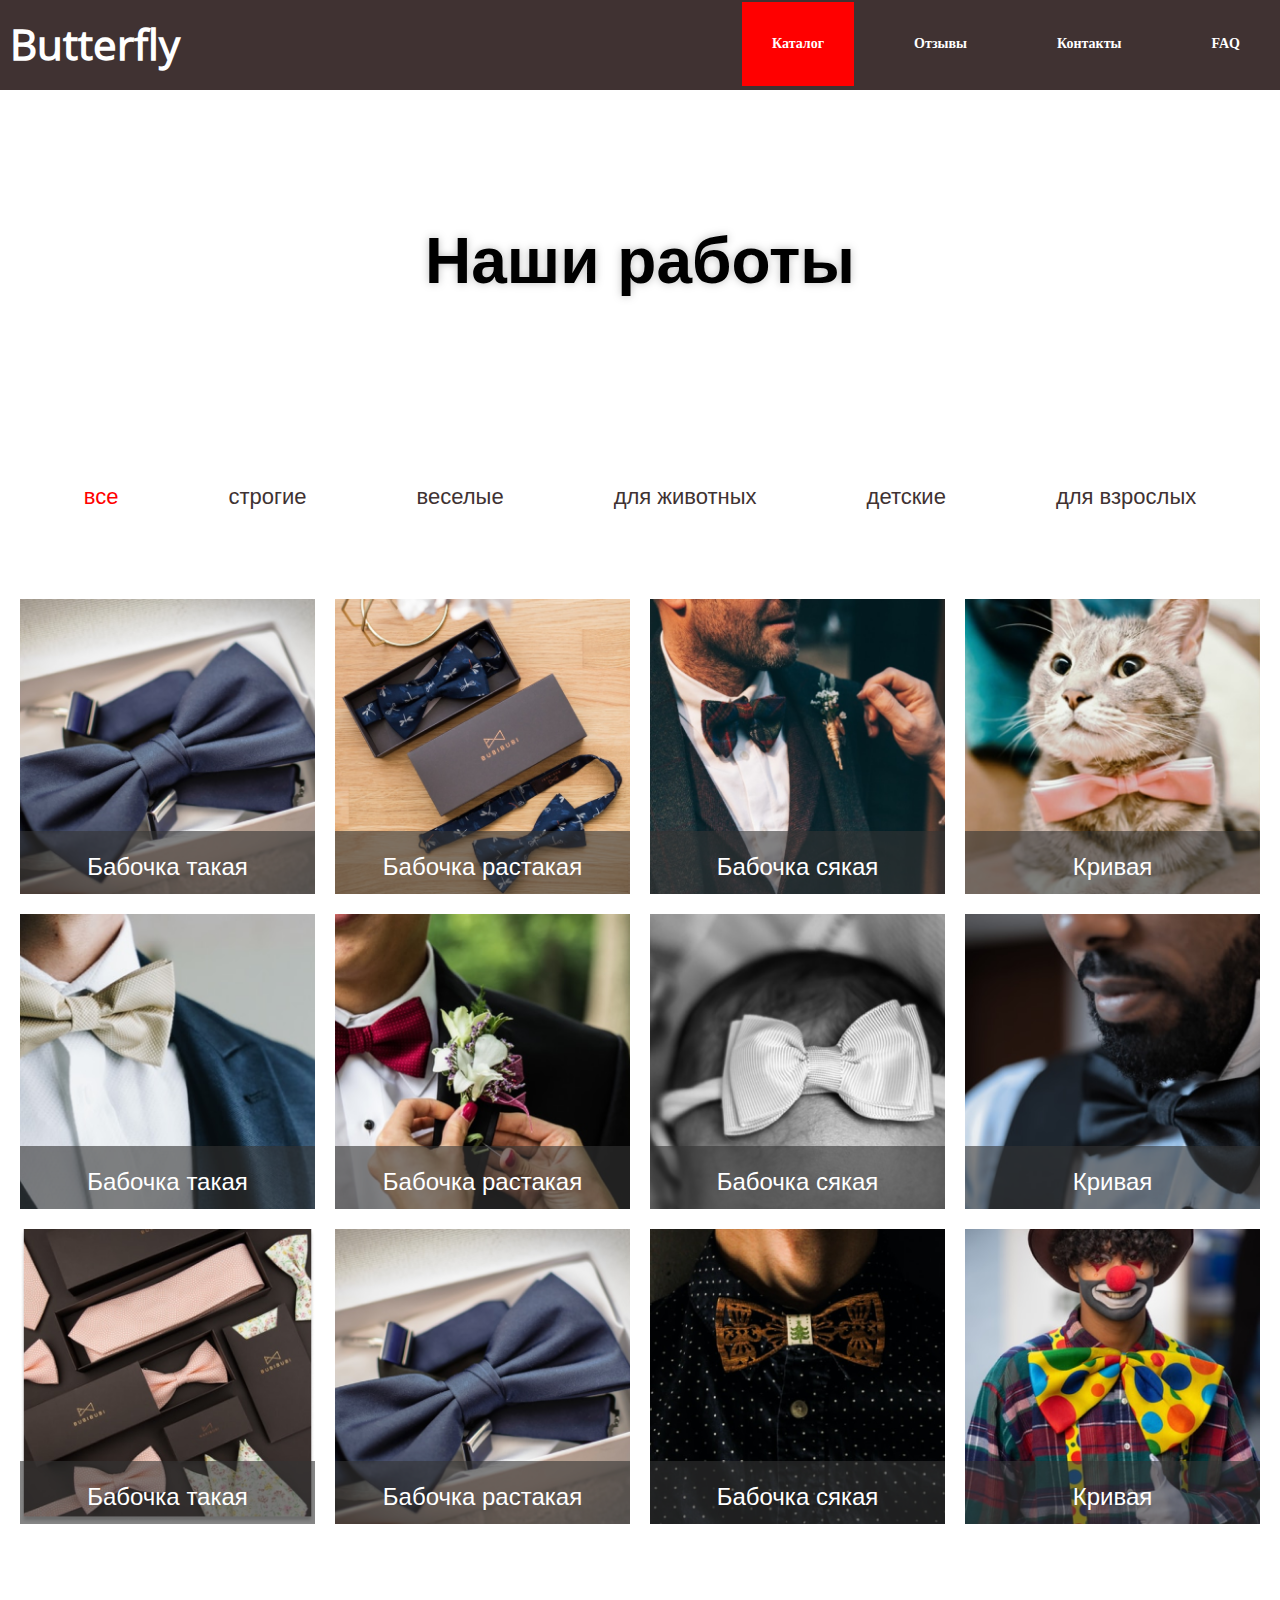
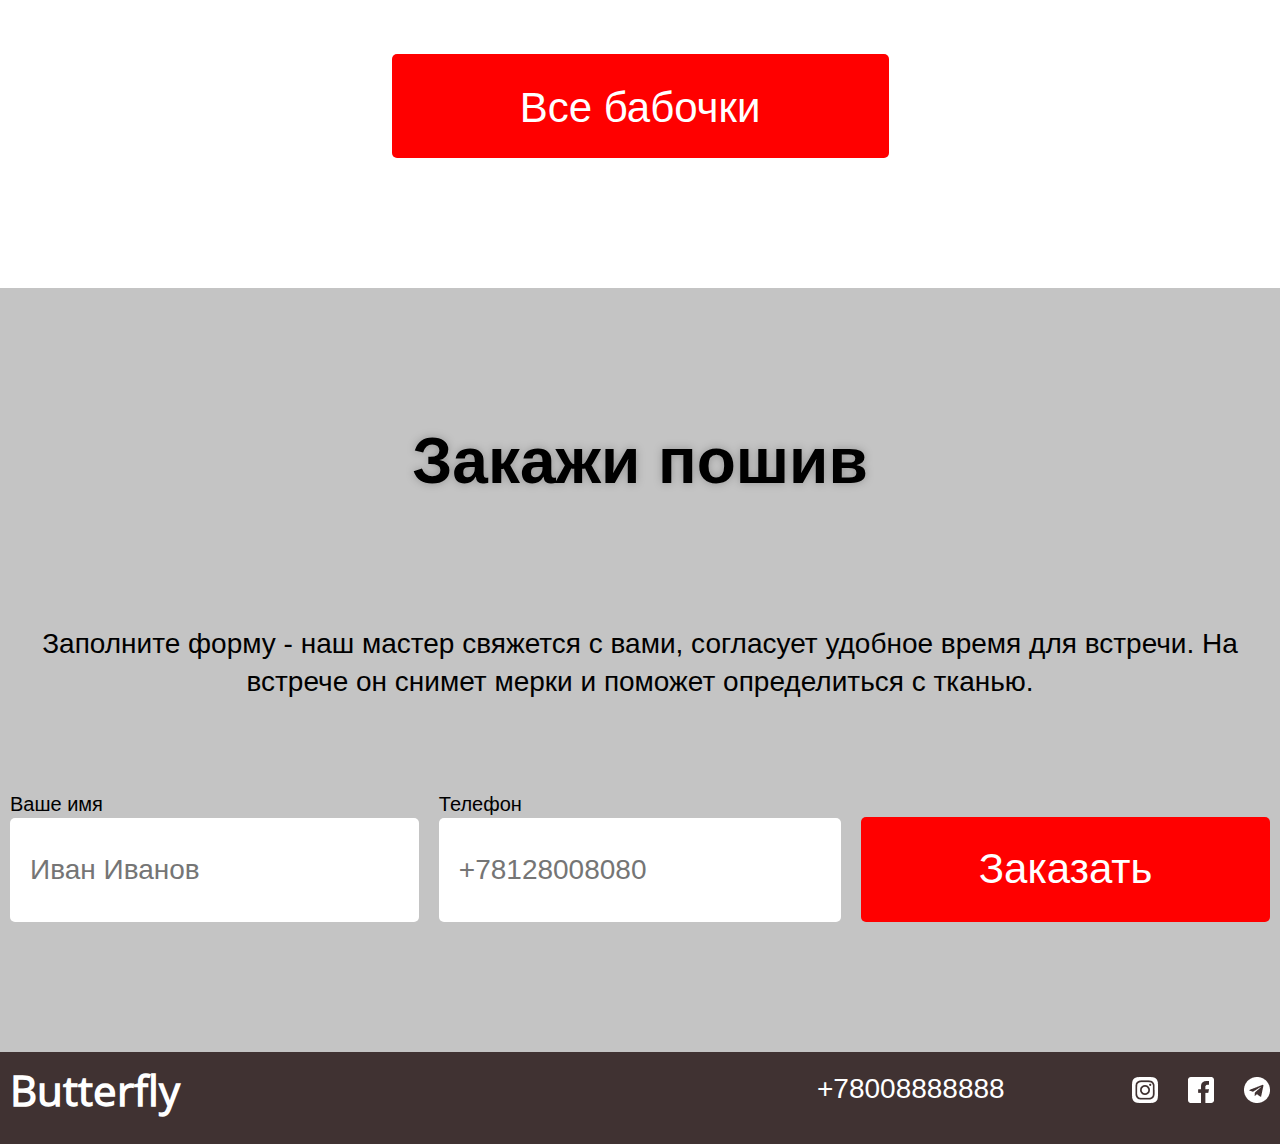
==== commit 9ac69e4b: "сделаны фильтры и табы" ====
--- a/www/catalog.html
+++ b/www/catalog.html
@@ -13,15 +13,15 @@
         <div class="header-inner">
             <div class="header-wrap">
                 <a href="index.html" class="header-logo">Butterfly</a>
-                <nav class="main-menu">
+                <nav class="main-menu j-main-menu">
                     <ul>
-                        <li><a href="catalog.html">Каталог</a></li>
+                        <li><a href="catalog.html" class="active">Каталог</a></li>
                         <li><a href="rewies.html">Отзывы</a></li>
                         <li><a href="contacts.html">Контакты</a></li>
                         <li><a href="FAQ.html">FAQ</a></li>
                     </ul>
                 </nav>
-                <button class="burger">
+                <button class="burger j-burger">
                     <img src="images/cil_hamburger-menu.png" alt="Меню">
                 </button>
             </div>
@@ -29,107 +29,121 @@
     </header>
  
     <main>
-        <section class="services">
-            <div class="services-inner">
+        <section class="catalog">
+            <div class="catalog-inner">
                 <h2>Наши работы</h2>
-                <div class="services-works">
-                    <a href="#">все</a>
-                    <a href="#"> строгие</a>
-                    <a href="#">веселые</a>
-                    <a href="#">для животных</a>
-                    <a href="#"> детские</a>
-                    <a href="#">для взрослых</a>
+                <div class="catalog-works">
+                    <ul class="filter">
+                        <li class="filter-item">
+                            <a href="#" class="filter-link j-works-link active" data-filter="all">все</a>
+                        </li>
+                        <li class="filter-item">
+                            <a href="#" class="filter-link j-works-link" data-filter="strong">строгие</a>
+                        </li>
+                        <li class="filter-item">
+                            <a href="#" class="filter-link j-works-link" data-filter="funny">веселые</a>
+                        </li>
+                        <li class="filter-item">
+                            <a href="#" class="filter-link j-works-link" data-filter="for animals">для животных</a>
+                        </li>
+                        <li class="filter-item">
+                            <a href="#" class="filter-link j-works-link" data-filter="for children"> детские</a>
+                        </li>
+                        <li class="filter-item">
+                            <a href="#" class="filter-link j-works-link" data-filter="for adults">для взрослых</a>
+                        </li>
+                    </ul>
                 </div>
-                <div class="image">
-                    <figure class="services-figure">
+                <ul class="image">
+                    <li class="works-item j-works-item" data-type="strong">
                         <div class="figure-img">
-                            <a href="#"><img src="images/серая бабочка в коробочке.png" alt="Серая бабочка в коробочке">
-                            <figurecaption  class="caption">Бабочка такая</figurecaption></a>
+                           <img src="images/серая бабочка в коробочке.png" alt="Серая бабочка в коробочке">
+                            <figurecaption  class="caption">Бабочка такая</figurecaption>
                         </div>
-                    </figure>
-                    <figure class="services-figure">
+                    </li>
+                    <li class="works-item j-works-item" data-type="strong">
                         <div class="figure-img">
-                            <a href="#"><img src="images/бабочки в упаковке.png" alt="Бабочки в упаковке">
-                            <figurecaption  class="caption">Бабочка растакая</figurecaption></a>
+                            <img src="images/бабочки в упаковке.png" alt="Бабочки в упаковке">
+                            <figurecaption  class="caption">Бабочка растакая</figurecaption>
                         </div>
-                    </figure>
-                    <figure class="services-figure">
+                    </li>
+                    <li class="works-item j-works-item" data-type="for adults">
                         <div class="figure-img">
-                            <a href="#"><img src="images/мужик в бабочке.png" alt="Мужик в бабочке">
+                            <img src="images/мужик в бабочке.png" alt="Мужик в бабочке">
                             <figurecaption  class="caption">Бабочка сякая
-                            </figurecaption></a>
+                            </figurecaption>
                         </div>
-                    </figure>
-                    <figure class="services-figure">
+                    </li>
+                    <li class="works-item j-works-item" data-type="for animals">
                         <div class="figure-img">
-                            <a href="#"><img src="images/котик в бабочке.png" alt="Котик в розовой бабочке">
-                        <figurecaption  class="caption">Кривая
-                            </figurecaption></a>
+                            <img src="images/котик в бабочке.png" alt="Котик в розовой бабочке">
+                            <figurecaption  class="caption">Кривая
+                            </figurecaption>
                         </div>
-                    </figure> 
-                    <figure class="services-figure">
+                    </li> 
+                    <li class="works-item j-works-item" data-type="for adults">
                         <div class="figure-img">
-                            <a href="#"><img src="images/мужик в сером костюме с бабочкой.png" alt="Мужик в сером костюме с бабочкой">
+                            <img src="images/мужик в сером костюме с бабочкой.png" alt="Мужик в сером костюме с бабочкой">
                             <figurecaption  class="caption">Бабочка такая
-                            </figurecaption></a>
+                            </figurecaption>
                         </div>
-                    </figure>
-                    <figure class="services-figure">
+                    </li>
+                    <li class="works-item j-works-item" data-type="for adults">
                         <div class="figure-img">
-                            <a href="#"><img src="images/мужик с бутоньеркой и в бабочке.png" alt="Мужик с бутоньеркой и в бабочке">
+                            <img src="images/мужик с бутоньеркой и в бабочке.png" alt="Мужик с бутоньеркой и в бабочке">
                             <figurecaption  class="caption">Бабочка растакая
-                            </figurecaption></a>  
+                            </figurecaption>  
                         </div>
-                    </figure>
-                    <figure class="services-figure">
+                    </li>
+                    <li class="works-item j-works-item" data-type="for children">
                         <div class="figure-img">
-                            <a href="#"><img src="images/бабочка на голове ребенка.png" alt="Бабочка на голове ребенка">
+                           <img src="images/бабочка на голове ребенка.png" alt="Бабочка на голове ребенка">
                             <figurecaption  class="caption">
                             Бабочка сякая
-                            </figurecaption></a> 
+                            </figurecaption>
                         </div>
-                    </figure>
-                    <figure class="services-figure">
+                    </li>
+                    <li class="works-item j-works-item" data-type="for adults">
                         <div class="figure-img">
-                            <a href="#"><img src="images/мужик в белой рубашке с бабочкой.png" alt="Mужик в белой рубашке с бабочкой">
+                           <img src="images/мужик в белой рубашке с бабочкой.png" alt="Mужик в белой рубашке с бабочкой">
                             <figurecaption  class="caption">
                            Кривая 
-                            </figurecaption></a>  
+                            </figurecaption>
                         </div>
-                    </figure>
-                    <figure class="services-figure">
+                    </li>
+                    <li class="works-item j-works-item" data-type="strong">
                         <div class="figure-img">
-                            <a href="#"><img src="images/бабочки в упаковках.png" alt="Бабочки в упаковках">
+                            <img src="images/бабочки в упаковках.png" alt="Бабочки в упаковках">
                             <figurecaption  class="caption">
                             Бабочка такая 
-                            </figurecaption></a>
+                            </figurecaption>
                         </div>
-                    </figure>
-                    <figure class="services-figure">
+                    </li>
+                    <li class="works-item j-works-item" data-type="strong">
                         <div class="figure-img">
-                            <a href="#"><img src="images/серая бабочка в коробочке.png" alt="Бабочки в упаковках">
+                            <img src="images/серая бабочка в коробочке.png" alt="Бабочки в упаковках">
                             <figurecaption  class="caption">
-                           Бабочка растакая  
-                            </figurecaption></a> 
+                            Бабочка растакая  
+                            </figurecaption>
                         </div>
-                    </figure>
-                    <figure class="services-figure">
+                    </li>
+                    <li class="works-item j-works-item" data-type="for adults">
                         <div class="figure-img">
-                            <a href="#"><img src="images/мужик в черной рубашке с бабочкой.png" alt="Мужик в черной рубашке с бабочкой">
+                            <img src="images/мужик в черной рубашке с бабочкой.png" alt="Мужик в черной рубашке с бабочкой">
                             <figurecaption  class="caption">
                             Бабочка сякая
-                            </figurecaption></a> 
+                            </figurecaption>
                         </div>
-                    </figure>
-                    <figure class="services-figure">
+                    </li>
+                    <li class="works-item j-works-item" data-type="funny">
                         <div class="figure-img">
-                            <a href="#"><img src="images/клоун в цветной бабочке.png" alt="Клоун в цветной бабочке">
+                           <img src="images/клоун в цветной бабочке.png" alt="Клоун в цветной бабочке">
                             <figurecaption  class="caption">
                             Кривая
-                            </figurecaption></a>
+                            </figurecaption>
                         </div>
-                    </figure>
-                </div> 
+                    </li>
+                </ul> 
             </div>
             <div class="btn">Все бабочки
         </section>
--- a/www/style/style.css
+++ b/www/style/style.css
@@ -33,6 +33,7 @@
 .promo {
   display: flex;
   margin: auto;
+  margin: 0 auto;
 }
 
 .promo-visual {
@@ -187,7 +188,8 @@
   }
 }
 .main-menu ul li {
-  padding: 30px;
+  padding-left: 30px;
+  margin-top: 2px;
 }
 @media (max-width: 767px) {
   .main-menu ul li {
@@ -196,6 +198,8 @@
   }
 }
 .main-menu ul a {
+  display: block;
+  align-items: center;
   color: white;
   font-size: 14px;
   line-height: 24px;
@@ -203,7 +207,7 @@
   padding: 30px;
   text-decoration: none;
 }
-.main-menu ul a:hover {
+.main-menu ul a:hover, .main-menu ul a.active {
   background-color: red;
 }
 
@@ -229,29 +233,29 @@
   }
 }
 
-.services {
+.catalog {
   display: flex;
   flex-direction: column;
   align-items: center;
   padding: 130px 0;
 }
 @media (max-width: 1279px) {
-  .services {
+  .catalog {
     padding: 120px 0;
   }
 }
 @media (max-width: 767px) {
-  .services {
+  .catalog {
     padding: 90px 0;
   }
 }
 
-.services-main {
+.catalog-main {
   background-color: #c4c4c4;
   margin-bottom: 31px;
 }
 
-.services-inner {
+.catalog-inner {
   max-width: 1298px;
   padding: 0 10px;
   margin: 0 auto;
@@ -288,19 +292,19 @@
   }
 }
 
-.services-works {
+.catalog-works {
   display: flex;
   padding-bottom: 30px;
   justify-content: center;
 }
 @media (max-width: 767px) {
-  .services-works {
+  .catalog-works {
     flex-wrap: wrap;
     padding-bottom: 20px;
   }
 }
 
-.services-works a {
+.catalog-works a {
   display: block;
   font-family: "OpenSans-Regular", sans-serif;
   font-size: 22px;
@@ -309,11 +313,11 @@
   text-decoration: none;
   color: #403232;
 }
-.services-works a:hover {
+.catalog-works a:hover {
   color: red;
 }
 @media (max-width: 767px) {
-  .services-works a {
+  .catalog-works a {
     padding-top: 10px;
   }
 }
@@ -334,26 +338,27 @@
   }
 }
 
-.services-figure {
+.works-item {
   display: flex;
   flex-basis: 25%;
   flex-shrink: 0;
   padding: 10px;
 }
 @media (max-width: 1279px) {
-  .services-figure {
+  .works-item {
     flex-basis: 50%;
     justify-content: center;
   }
 }
 @media (max-width: 767px) {
-  .services-figure {
+  .works-item {
     flex-basis: 100%;
   }
 }
 
 .figure-img {
   position: relative;
+  width: 100%;
 }
 
 .caption {
@@ -371,11 +376,11 @@
   color: white;
 }
 
-.services .btn {
+.catalog .btn {
   padding-top: 30px;
 }
 @media (max-width: 767px) {
-  .services .btn {
+  .catalog .btn {
     padding-top: 20px;
   }
 }
@@ -734,88 +739,45 @@
   }
 }
 
-.contacts-wrap {
-  display: flex;
-  flex-direction: column;
-}
-
-.cities {
-  display: flex;
-  justify-content: center;
-  font-family: "OpenSans-Regular", sans-serif;
+.contacts-item {
+  display: none;
+}
+.contacts-item.active {
+  display: flex;
+  justify-content: space-between;
+  padding-right: 40px;
+}
+
+.filter-item {
+  display: flex;
+  flex-wrap: wrap;
   font-size: 22px;
   line-height: 24px;
-  margin-bottom: 40px;
-}
-@media (max-width: 1279px) {
-  .cities {
-    padding-top: 70px;
-  }
-}
-@media (max-width: 767px) {
-  .cities {
-    padding-top: 50px;
-    padding-bottom: 30px;
-  }
-}
-
-.cities a {
-  display: inline-block;
-  padding-left: 50px;
-  color: rgb(0, 0, 1);
-  text-decoration: none;
-}
-.cities a:hover {
-  color: red;
-}
-
-.cities :first-child {
-  padding-left: 0;
-}
-
-.contacts-content {
-  display: flex;
-}
-@media (max-width: 767px) {
-  .contacts-content {
-    flex-wrap: wrap;
-  }
-}
-
-.contacts-content ul {
+}
+
+.contacts-item ul {
   display: block;
-  width: 40%;
   text-align: center;
-  padding-top: 15px;
+  padding-top: 20px;
+  margin-left: 200px;
   font-family: "OpenSans-Regular", sans-serif;
   font-size: 24px;
   line-height: 33px;
   list-style: none;
 }
 @media (max-width: 1279px) {
-  .contacts-content ul {
+  .contacts-item ul {
     font-size: 18px;
     line-height: 25px;
   }
 }
 @media (max-width: 767px) {
-  .contacts-content ul {
+  .contacts-item ul {
     font-size: 16px;
     line-height: 22px;
+    padding-bottom: 10px;
     width: 100%;
     text-align: left;
-  }
-}
-
-.contacts-content .map {
-  display: block;
-  width: 60%;
-  filter: drop-shadow(0 0 18px rgba(212, 98, 64, 0.1));
-}
-@media (max-width: 767px) {
-  .contacts-content .map {
-    display: flex;
-    width: 100%;
   }
 }
 
@@ -856,78 +818,88 @@
   }
 }
 
-.information-wrap {
+.accordion {
+  margin-top: 40px;
+  box-shadow: 0 0 4px rgba(255, 45, 45, 0.2);
+}
+.accordion:first-of-type {
   margin-top: 80px;
 }
 @media (max-width: 1279px) {
-  .information-wrap {
+  .accordion:first-of-type {
     margin-top: 70px;
   }
 }
 @media (max-width: 767px) {
-  .information-wrap {
+  .accordion:first-of-type {
     margin-top: 50px;
   }
 }
 
-.information-wrap .itm1, .itm2 {
-  display: flex;
-  justify-content: space-between;
+.accordion-btn {
+  display: block;
+  width: 100%;
   padding: 0 30px;
-  align-items: center;
-}
-
-.itm1 p, .itm2 p {
+  text-align: left;
   font-family: "OpenSans-Regular", sans-serif;
   font-size: 36px;
   line-height: 49px;
-}
-@media (max-width: 1279px) {
-  .itm1 p, .itm2 p {
+  border: 1px rgba(255, 45, 45, 0.2);
+  cursor: pointer;
+}
+@media (max-width: 1279px) {
+  .accordion-btn {
     font-size: 32px;
     line-height: 44px;
   }
 }
 @media (max-width: 767px) {
-  .itm1 p, .itm2 p {
+  .accordion-btn {
     font-size: 20px;
     line-height: 27px;
   }
 }
 
-.itm1 .plus, .itm2 .minus {
-  width: 40px;
-  height: 40px;
-}
-@media (max-width: 767px) {
-  .itm1 .plus, .itm2 .minus {
-    width: 30px;
-  }
-}
-
-.itm2 .minus {
-  height: 2px;
-}
-
-.text p {
-  display: block;
-  max-width: 1192px;
-  margin: 25px 30px;
+.accordion-answear {
+  display: none;
+  text-align: left;
   font-family: "OpenSans-Regular", sans-serif;
   font-size: 18px;
   line-height: 25px;
-  text-align: left;
-}
-@media (max-width: 1279px) {
-  .text p {
+  padding: 0 30px 30px;
+  margin-top: 25px;
+}
+@media (max-width: 1279px) {
+  .accordion-answear {
     font-size: 16px;
     line-height: 22px;
   }
 }
 @media (max-width: 767px) {
-  .text p {
+  .accordion-answear {
     font-size: 14px;
     line-height: 19px;
   }
 }
-/*# sourceMappingURL=[data-uri] */
+
+.filter {
+  display: flex;
+  justify-content: center;
+  list-style: none;
+  margin: 100px 0 50px;
+}
+
+.filter-item {
+  margin: 0 30px;
+}
+
+.filter-link {
+  font-size: 36px;
+  line-height: 49px;
+  color: #403232;
+  text-decoration: none;
+}
+.filter-link.active {
+  color: red;
+}
+/*# sourceMappingURL=[data-uri] */
